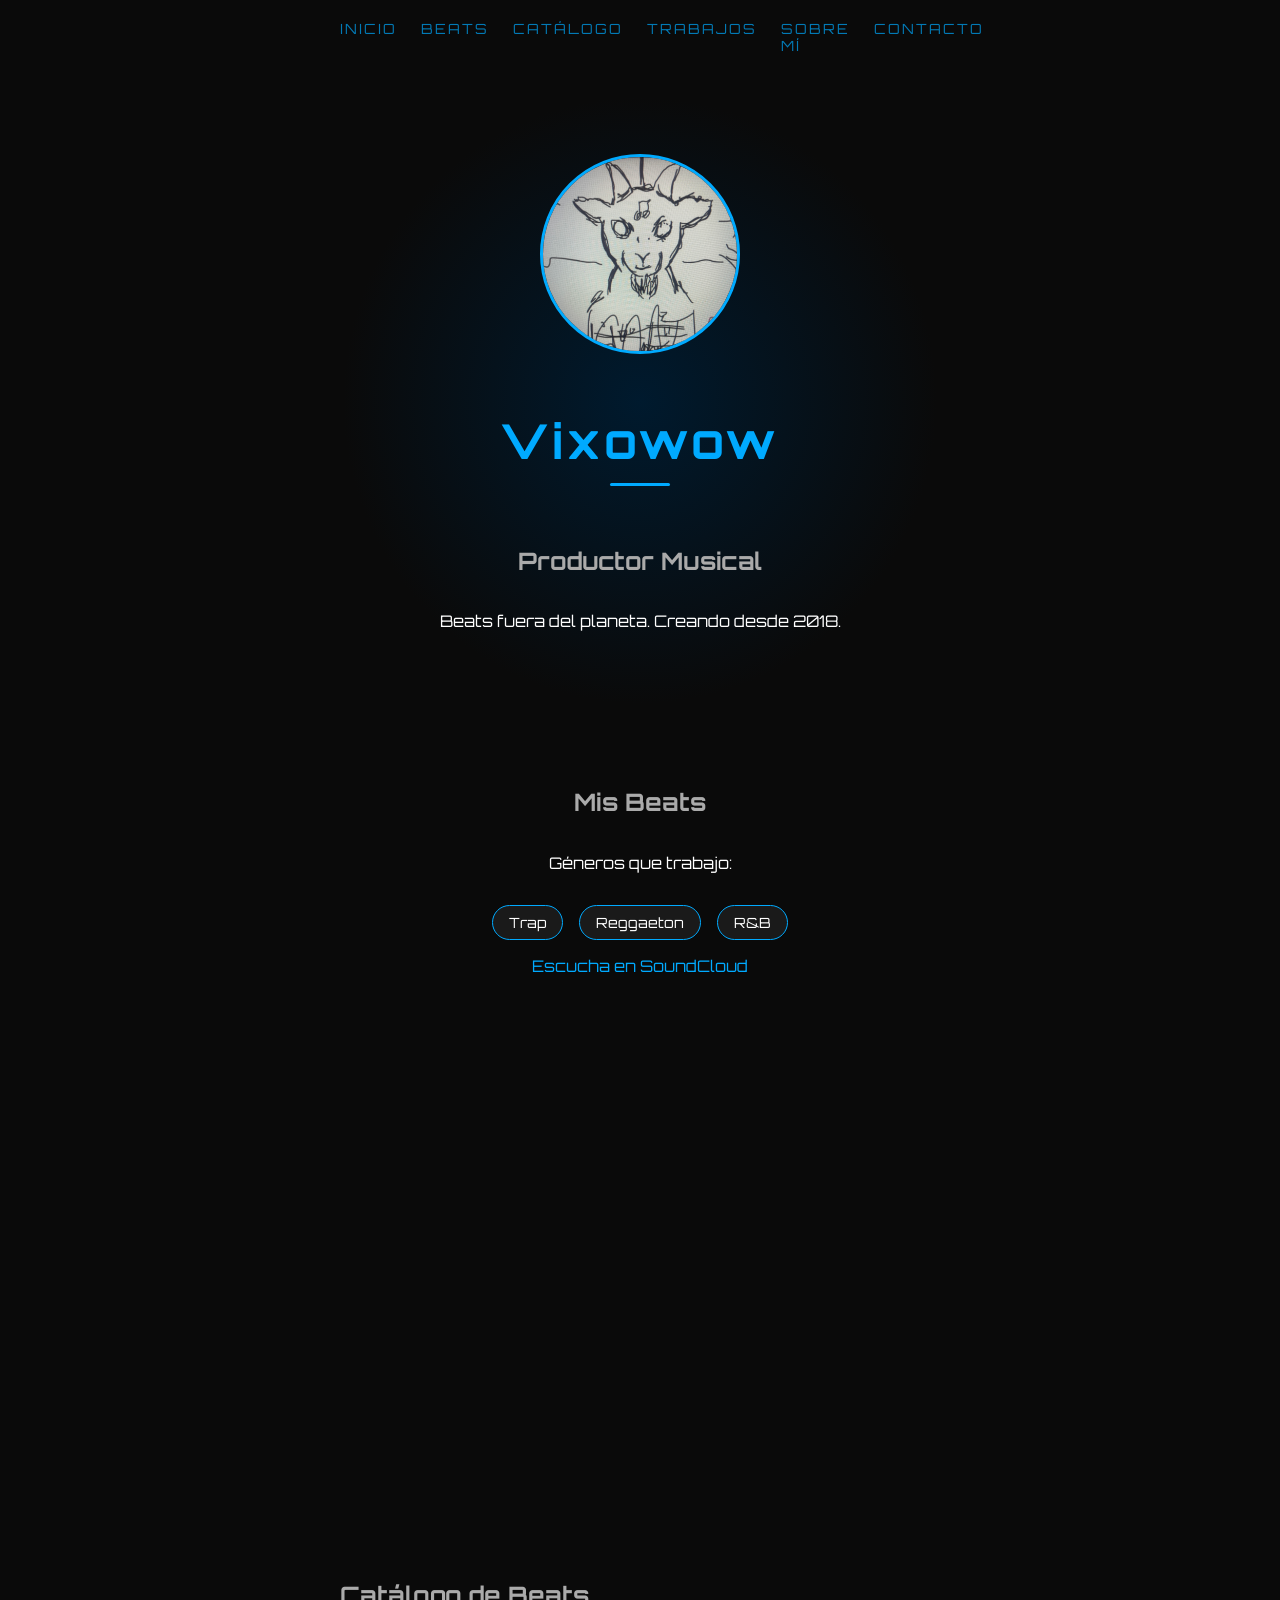
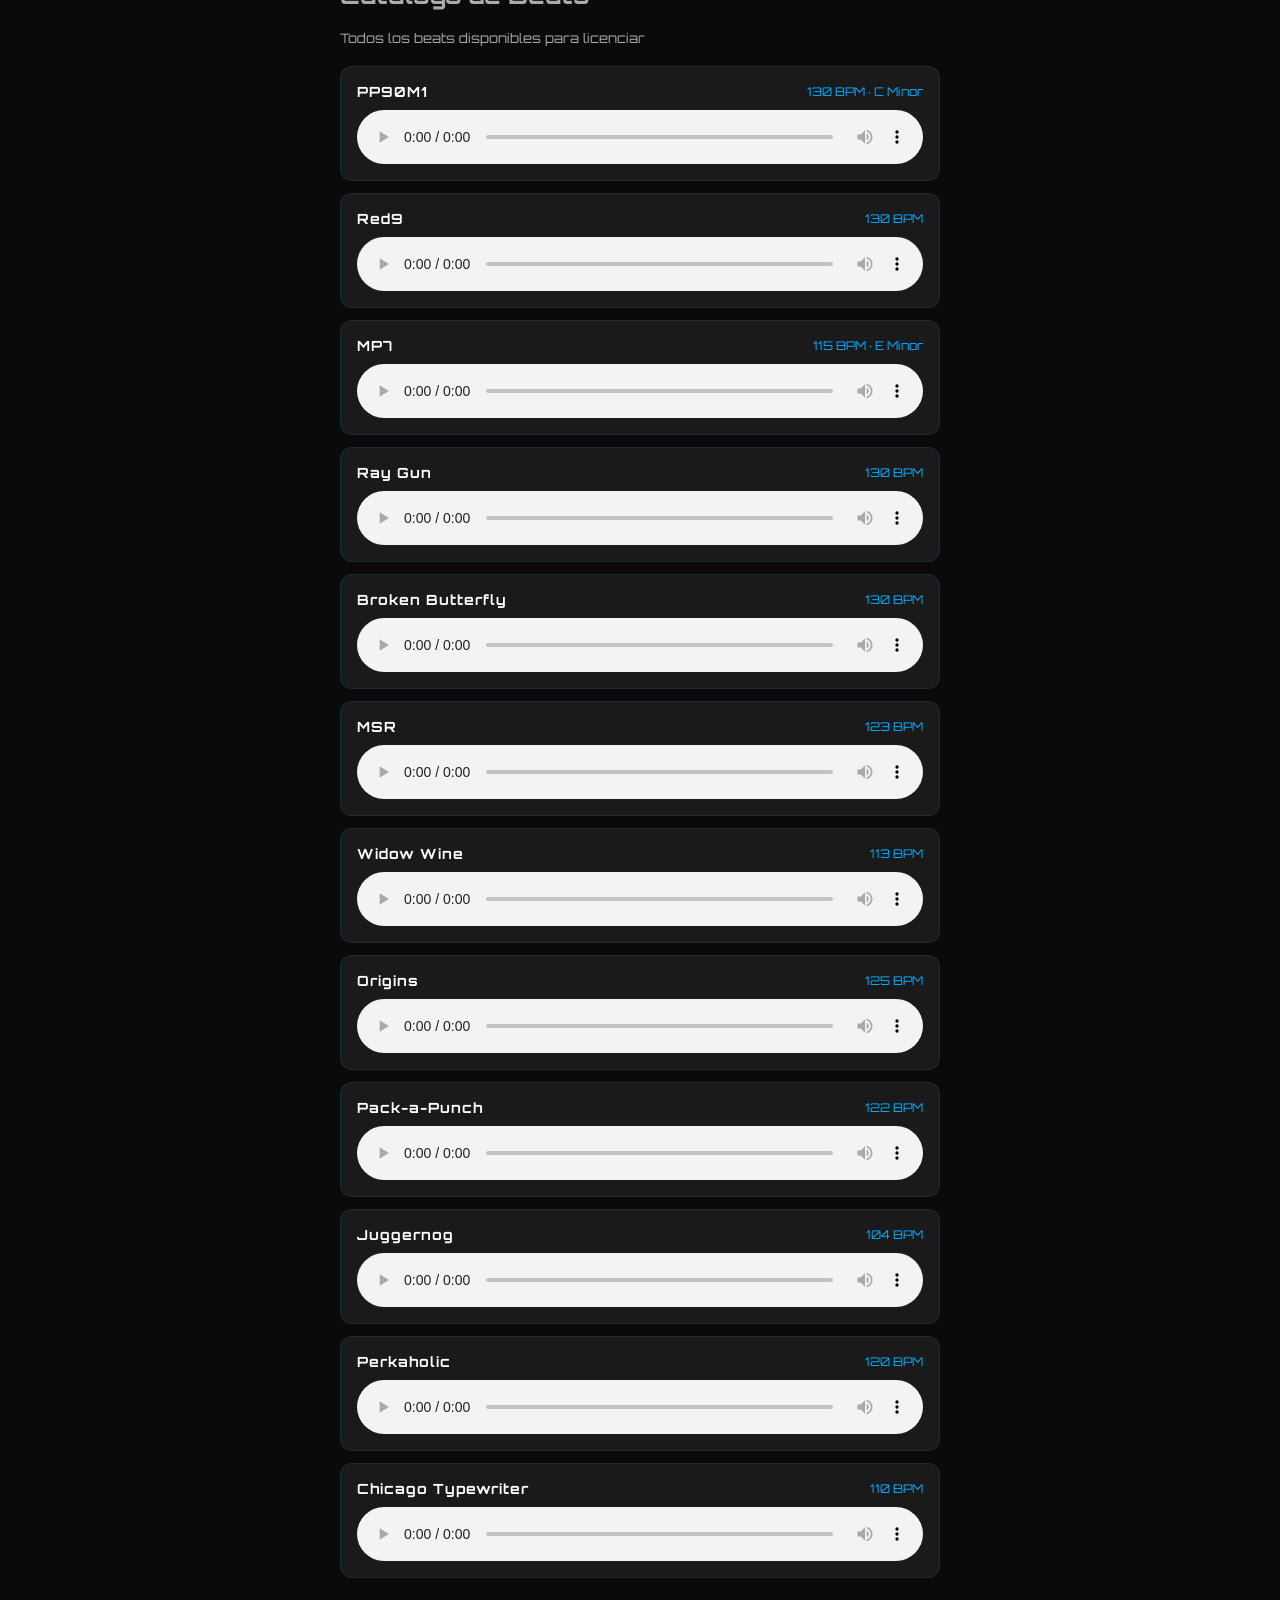
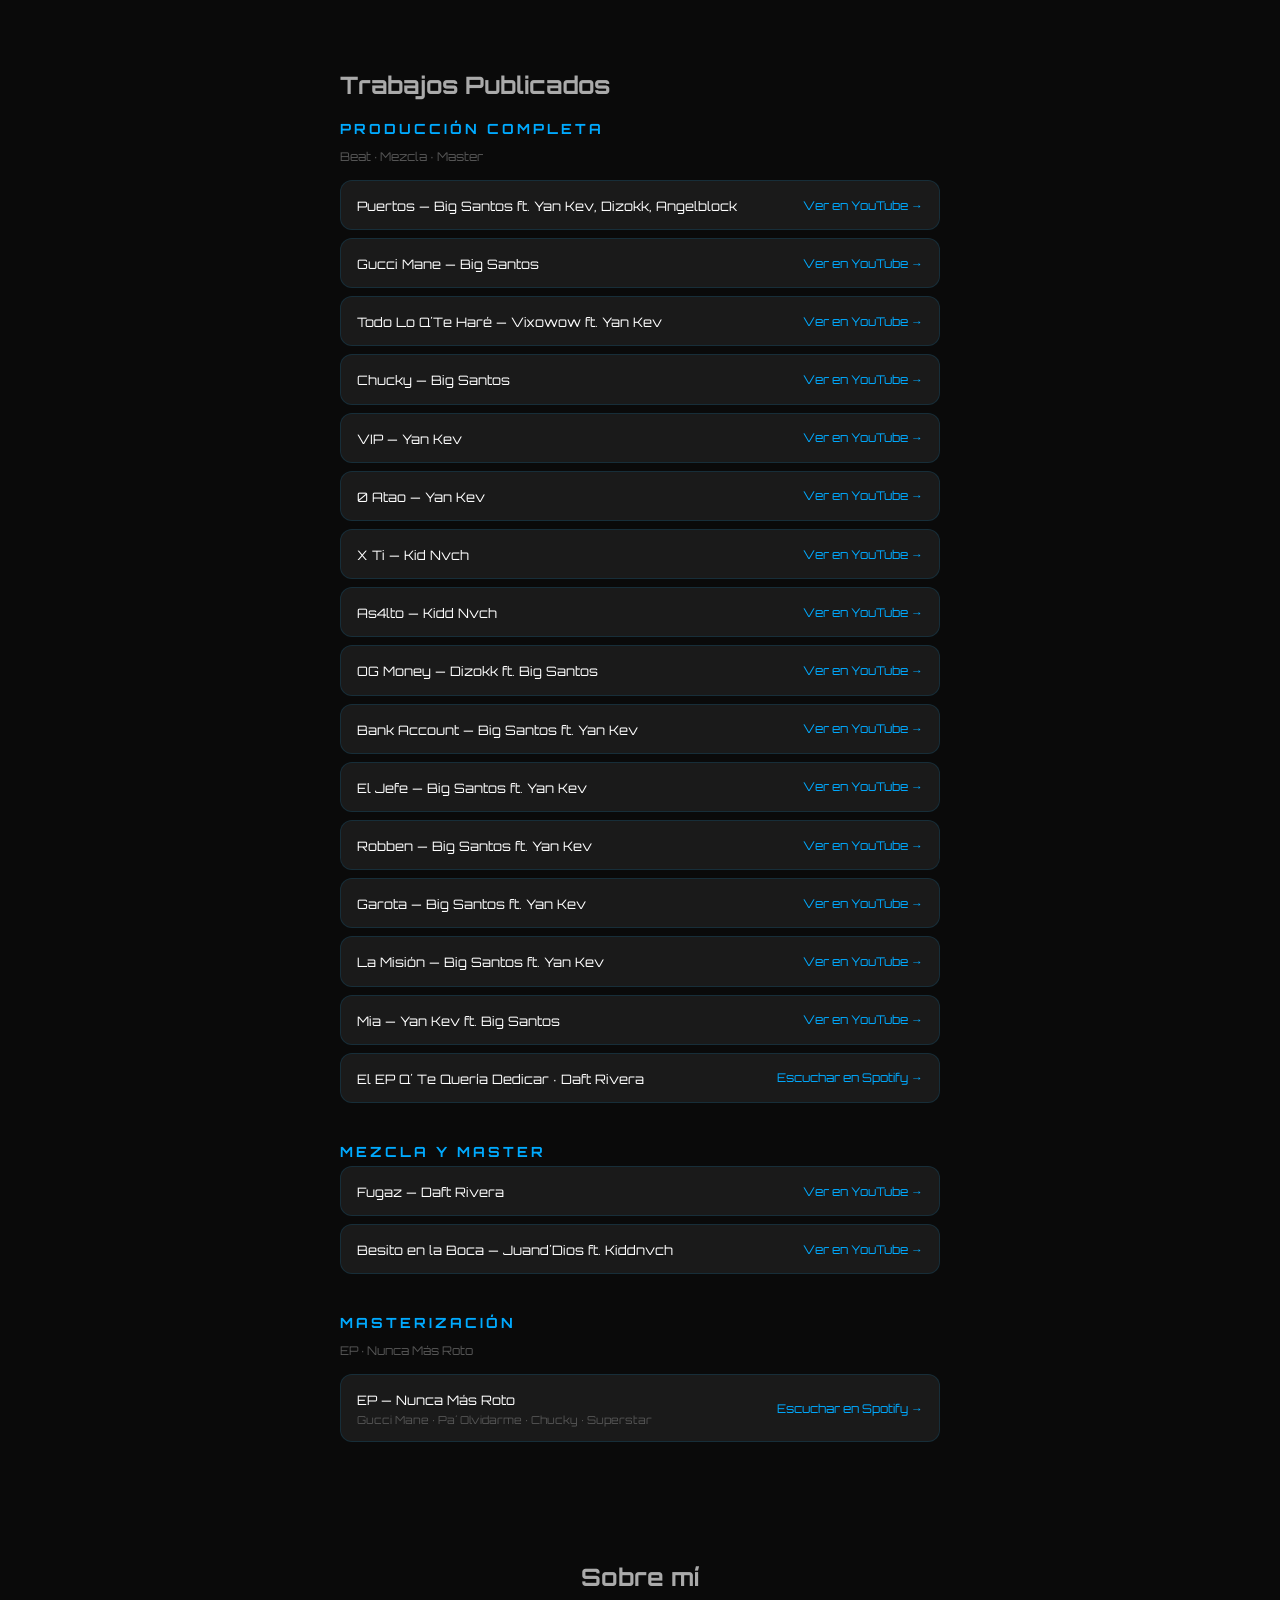
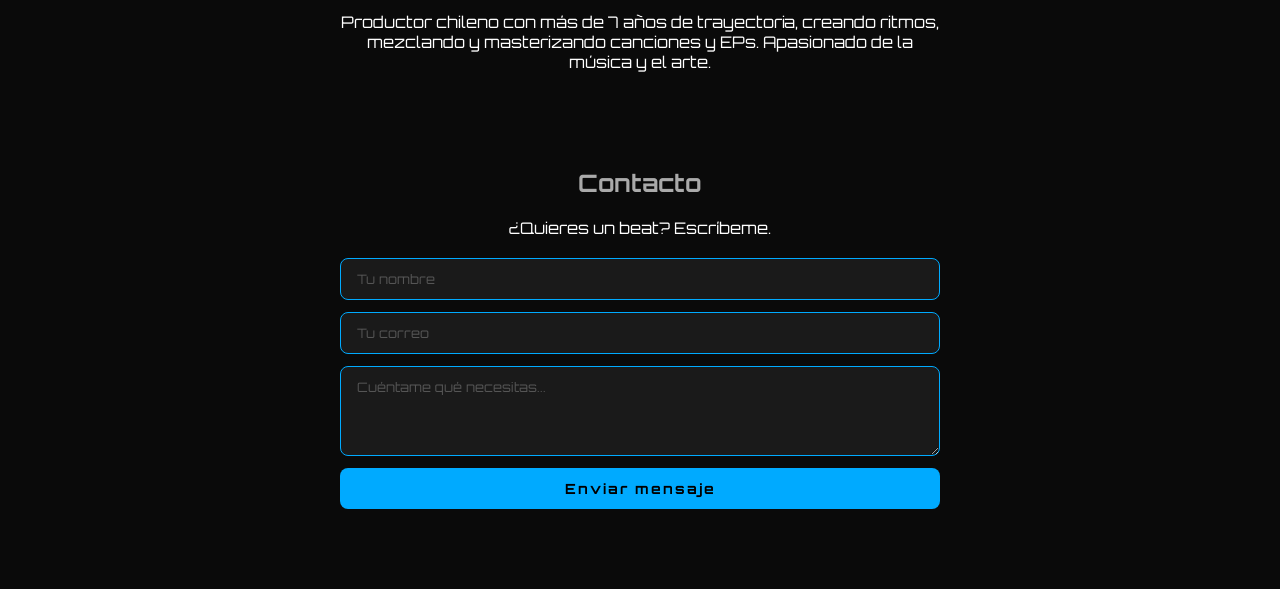
==== index.html @ 836a4531 "portfolio completo final" ====
<!DOCTYPE html>
<html lang="es">
<head>
  <meta charset="UTF-8">
  <title>Vixowow | Productor Musical</title>
  <link rel="stylesheet" href="style.css">
  <link href="https://fonts.googleapis.com/css2?family=Orbitron:wght@400;700&display=swap" rel="stylesheet">
</head>
<body>

  <nav>
  <a href="#inicio">Inicio</a>
  <a href="#beats">Beats</a>
  <a href="#catalogo">Catálogo</a>
  <a href="#trabajos">Trabajos</a>
  <a href="#sobre-mi">Sobre mí</a>
  <a href="#contacto">Contacto</a>
</nav>

  <section id="inicio">
    <img src="moon.jpg" alt="Vixowow" width="200">
    <h1>Vixowow</h1>
    <h2>Productor Musical</h2>
    <p>Beats fuera del planeta. Creando desde 2018.</p>
  </section>

  <section id="beats">
  <h2>Mis Beats</h2>
  <p>Géneros que trabajo:</p>
  <ul>
    <li>Trap</li>
    <li>Reggaeton</li>
    <li>R&B</li>
  </ul>
  <a href="https://soundcloud.com/crzyvam">Escucha en SoundCloud</a>

  <div style="margin-top: 30px; width: 100%;">
    <iframe width="100%" height="300" scrolling="no" frameborder="no" allow="autoplay" src="https://w.soundcloud.com/player/?url=https%3A//api.soundcloud.com/tracks/soundcloud%253Atracks%253A2227533347&color=%2300aaff&auto_play=false&hide_related=false&show_comments=true&show_user=true&show_reposts=false&show_teaser=true&visual=true"></iframe>
  </div>
  <div style="margin-top: 20px; width: 100%;">
  <iframe width="100%" height="166" scrolling="no" frameborder="no" allow="autoplay" src="https://w.soundcloud.com/player/?url=https%3A//api.soundcloud.com/tracks/soundcloud%253Atracks%253A2132132292&color=%2300aaff&auto_play=false&hide_related=false&show_comments=true&show_user=true&show_reposts=false&show_teaser=true"></iframe>
</div>

</section>

<section id="catalogo">
  <h2>Catálogo de Beats</h2>
  <p>Todos los beats disponibles para licenciar</p>

  <div class="beat-card">
    <div class="beat-info">
      <span class="beat-nombre">PP90M1</span>
      <span class="beat-detalle">130 BPM · C Minor</span>
    </div>
    <audio controls>
      <source src="PP90M1_vixowow_130bpm.mp3" type="audio/mpeg">
    </audio>
  </div>

  <div class="beat-card">
    <div class="beat-info">
      <span class="beat-nombre">Red9</span>
      <span class="beat-detalle">130 BPM</span>
    </div>
    <audio controls>
      <source src="Red9_vixowow_130bpm.mp3" type="audio/mpeg">
    </audio>
  </div>

  <div class="beat-card">
    <div class="beat-info">
      <span class="beat-nombre">MP7</span>
      <span class="beat-detalle">115 BPM · E Minor</span>
    </div>
    <audio controls>
      <source src="MP7_vixowow_115bpm.mp3" type="audio/mpeg">
    </audio>
  </div>

  <div class="beat-card">
    <div class="beat-info">
      <span class="beat-nombre">Ray Gun</span>
      <span class="beat-detalle">130 BPM</span>
    </div>
    <audio controls>
      <source src="RayGun_vixowow_130bpm.mp3" type="audio/mpeg">
    </audio>
  </div>

  <div class="beat-card">
    <div class="beat-info">
      <span class="beat-nombre">Broken Butterfly</span>
      <span class="beat-detalle">130 BPM</span>
    </div>
    <audio controls>
      <source src="BrokenButterfly_vixowow_130bpm.mp3" type="audio/mpeg">
    </audio>
  </div>

  <div class="beat-card">
    <div class="beat-info">
      <span class="beat-nombre">MSR</span>
      <span class="beat-detalle">123 BPM</span>
    </div>
    <audio controls>
      <source src="MSR_vixowow_123bpm.mp3" type="audio/mpeg">
    </audio>
  </div>

  <div class="beat-card">
    <div class="beat-info">
      <span class="beat-nombre">Widow Wine</span>
      <span class="beat-detalle">113 BPM</span>
    </div>
    <audio controls>
      <source src="WidowWine_vixowow_113bpm.mp3" type="audio/mpeg">
    </audio>
  </div>

  <div class="beat-card">
    <div class="beat-info">
      <span class="beat-nombre">Origins</span>
      <span class="beat-detalle">125 BPM</span>
    </div>
    <audio controls>
      <source src="Origins_vixowow_125bpm.mp3" type="audio/mpeg">
    </audio>
  </div>

  <div class="beat-card">
    <div class="beat-info">
      <span class="beat-nombre">Pack-a-Punch</span>
      <span class="beat-detalle">122 BPM</span>
    </div>
    <audio controls>
      <source src="PackAPunch_vixowow_122bpm.mp3" type="audio/mpeg">
    </audio>
  </div>

  <div class="beat-card">
    <div class="beat-info">
      <span class="beat-nombre">Juggernog</span>
      <span class="beat-detalle">104 BPM</span>
    </div>
    <audio controls>
      <source src="Juggernog_vixowow_104bpm.mp3" type="audio/mpeg">
    </audio>
  </div>

  <div class="beat-card">
    <div class="beat-info">
      <span class="beat-nombre">Perkaholic</span>
      <span class="beat-detalle">120 BPM</span>
    </div>
    <audio controls>
      <source src="Perkaholic_vixowow_120bpm.mp3" type="audio/mpeg">
    </audio>
  </div>

  <div class="beat-card">
    <div class="beat-info">
      <span class="beat-nombre">Chicago Typewriter</span>
      <span class="beat-detalle">110 BPM</span>
    </div>
    <audio controls>
      <source src="ChicagoTypewriter_vixowow_110bpm.mp3" type="audio/mpeg">
    </audio>
  </div>

</section>
<section id="trabajos">
  <h2>Trabajos Publicados</h2>

  <div class="trabajo-categoria">
    <h3>Producción Completa</h3>
    <p class="categoria-desc">Beat · Mezcla · Master</p>

    <div class="trabajo-card">
      <div class="trabajo-info">
        <span class="trabajo-nombre">Puertos — Big Santos ft. Yan Kev, Dizokk, Angelblock</span>
      </div>
      <a href="https://www.youtube.com/watch?v=TXeytjZHwu4" target="_blank" class="trabajo-link">Ver en YouTube →</a>
    </div>

    <div class="trabajo-card">
      <div class="trabajo-info">
        <span class="trabajo-nombre">Gucci Mane — Big Santos</span>
      </div>
      <a href="https://www.youtube.com/watch?v=vBb8YwTvzlI" target="_blank" class="trabajo-link">Ver en YouTube →</a>
    </div>

    <div class="trabajo-card">
      <div class="trabajo-info">
        <span class="trabajo-nombre">Todo Lo Q´Te Haré — Vixowow ft. Yan Kev</span>
      </div>
      <a href="https://www.youtube.com/watch?v=LrE62qrNADY" target="_blank" class="trabajo-link">Ver en YouTube →</a>
    </div>

    <div class="trabajo-card">
      <div class="trabajo-info">
        <span class="trabajo-nombre">Chucky — Big Santos</span>
      </div>
      <a href="https://www.youtube.com/watch?v=JFMDrcYUGh8" target="_blank" class="trabajo-link">Ver en YouTube →</a>
    </div>

    <div class="trabajo-card">
      <div class="trabajo-info">
        <span class="trabajo-nombre">VIP — Yan Kev</span>
      </div>
      <a href="https://www.youtube.com/watch?v=uoZDLsj64x8" target="_blank" class="trabajo-link">Ver en YouTube →</a>
    </div>

    <div class="trabajo-card">
      <div class="trabajo-info">
        <span class="trabajo-nombre">0 Atao — Yan Kev</span>
      </div>
      <a href="https://www.youtube.com/watch?v=aVH4moEF2is" target="_blank" class="trabajo-link">Ver en YouTube →</a>
    </div>

    <div class="trabajo-card">
      <div class="trabajo-info">
        <span class="trabajo-nombre">X Ti — Kid Nvch</span>
      </div>
      <a href="https://www.youtube.com/watch?v=V_CVGNnWdss" target="_blank" class="trabajo-link">Ver en YouTube →</a>
    </div>

    <div class="trabajo-card">
      <div class="trabajo-info">
        <span class="trabajo-nombre">As4lto — Kidd Nvch</span>
      </div>
      <a href="https://www.youtube.com/watch?v=78AmfL0fuu8" target="_blank" class="trabajo-link">Ver en YouTube →</a>
    </div>

    <div class="trabajo-card">
      <div class="trabajo-info">
        <span class="trabajo-nombre">OG Money — Dizokk ft. Big Santos</span>
      </div>
      <a href="https://www.youtube.com/watch?v=6Qo05LiQ5RM" target="_blank" class="trabajo-link">Ver en YouTube →</a>
    </div>

    <div class="trabajo-card">
      <div class="trabajo-info">
        <span class="trabajo-nombre">Bank Account — Big Santos ft. Yan Kev</span>
      </div>
      <a href="https://www.youtube.com/watch?v=CCmaWZBjkt4" target="_blank" class="trabajo-link">Ver en YouTube →</a>
    </div>

    <div class="trabajo-card">
      <div class="trabajo-info">
        <span class="trabajo-nombre">El Jefe — Big Santos ft. Yan Kev</span>
      </div>
      <a href="https://www.youtube.com/watch?v=yZw3gay0jxM" target="_blank" class="trabajo-link">Ver en YouTube →</a>
    </div>

    <div class="trabajo-card">
      <div class="trabajo-info">
        <span class="trabajo-nombre">Robben — Big Santos ft. Yan Kev</span>
      </div>
      <a href="https://www.youtube.com/watch?v=4ZRP3R-lKB0" target="_blank" class="trabajo-link">Ver en YouTube →</a>
    </div>

    <div class="trabajo-card">
      <div class="trabajo-info">
        <span class="trabajo-nombre">Garota — Big Santos ft. Yan Kev</span>
      </div>
      <a href="https://www.youtube.com/watch?v=wqcPEeqjUHw" target="_blank" class="trabajo-link">Ver en YouTube →</a>
    </div>

    <div class="trabajo-card">
      <div class="trabajo-info">
        <span class="trabajo-nombre">La Misión — Big Santos ft. Yan Kev</span>
      </div>
      <a href="https://www.youtube.com/watch?v=Y_r9Xazzmuo" target="_blank" class="trabajo-link">Ver en YouTube →</a>
    </div>

    <div class="trabajo-card">
      <div class="trabajo-info">
        <span class="trabajo-nombre">Mia — Yan Kev ft. Big Santos</span>
      </div>
      <a href="https://www.youtube.com/watch?v=FQs3bMcsv6g" target="_blank" class="trabajo-link">Ver en YouTube →</a>
    </div>

    <div class="trabajo-card">
      <div class="trabajo-info">
        <span class="trabajo-nombre">El EP Q´ Te Quería Dedicar · Daft Rivera</span>
      </div>
      <a href="https://open.spotify.com/intl-es/album/3BHUlZwcJyAJBHAKkub0fJ" target="_blank" class="trabajo-link">Escuchar en Spotify →</a>
    </div>
  </div>

  <div class="trabajo-categoria">
    <h3>Mezcla y Master</h3>

    <div class="trabajo-card">
      <div class="trabajo-info">
        <span class="trabajo-nombre">Fugaz — Daft Rivera</span>
      </div>
      <a href="https://www.youtube.com/watch?v=tdRoIV_T9AM" target="_blank" class="trabajo-link">Ver en YouTube →</a>
    </div>

    <div class="trabajo-card">
      <div class="trabajo-info">
        <span class="trabajo-nombre">Besito en la Boca — Juand´Dios ft. Kiddnvch</span>
      </div>
      <a href="https://www.youtube.com/watch?v=TmifB0W27A8" target="_blank" class="trabajo-link">Ver en YouTube →</a>
    </div>
  </div>

  <div class="trabajo-categoria">
    <h3>Masterización</h3>
    <p class="categoria-desc">EP · Nunca Más Roto</p>

    <div class="trabajo-card">
      <div class="trabajo-info">
        <span class="trabajo-nombre">EP — Nunca Más Roto</span>
        <span class="trabajo-detalle">Gucci Mane · Pa´ Olvidarme · Chucky · Superstar</span>
      </div>
      <a href="https://open.spotify.com/intl-es/album/6jC2guHOiUhPa6vquePD9w" target="_blank" class="trabajo-link">Escuchar en Spotify →</a>
    </div>
  </div>

</section>

  <section id="sobre-mi">
    <h2>Sobre mí</h2>
    <p>Productor chileno con más de 7 años de trayectoria, creando ritmos, mezclando y masterizando canciones y EPs. Apasionado de la música y el arte.</p>
  </section>

  <section id="contacto">
  <h2>Contacto</h2>
  <p>¿Quieres un beat? Escríbeme.</p>
  <form action="https://formspree.io/f/mjgaedyl" method="POST">
    <input type="text" name="nombre" placeholder="Tu nombre" required>
    <input type="email" name="email" placeholder="Tu correo" required>
    <textarea name="mensaje" placeholder="Cuéntame qué necesitas..." rows="4" required></textarea>
    <button type="submit">Enviar mensaje</button>
  </form>
</section>

</body>
</html>
---- style.css ----
* {
  box-sizing: border-box;
}

body {
  background-color: #0a0a0a;
  color: #ffffff;
  font-family: 'Orbitron', sans-serif;
  margin: 0;
  padding: 20px;
  display: flex;
  flex-direction: column;
  align-items: center;
}

nav {
  width: 100%;
  max-width: 600px;
  display: flex;
  gap: 24px;
  margin-bottom: 40px;
}

nav a {
  font-size: 14px;
  letter-spacing: 2px;
  text-transform: uppercase;
  opacity: 0.7;
}

nav a:hover {
  opacity: 1;
  color: #00aaff;
}

section {
  width: 100%;
  max-width: 600px;
  margin-bottom: 60px;
}

#inicio {
  display: flex;
  flex-direction: column;
  align-items: center;
  text-align: center;
  padding: 60px 20px;
  background: radial-gradient(ellipse at center, #001a2e 0%, #0a0a0a 70%);
  border-radius: 16px;
  margin-bottom: 60px;
}

#beats {
  display: flex;
  flex-direction: column;
  align-items: center;
  text-align: center;
}

#sobre-mi {
  text-align: center;
}

#contacto {
  text-align: center;
}

h1 {
  font-size: 48px;
  letter-spacing: 4px;
  color: #00aaff;
}

h2 {
  color: #aaaaaa;
}

a {
  color: #00aaff;
  text-decoration: none;
}

a:hover {
  color: #ffffff;
}

img {
  border-radius: 50%;
  border: 3px solid #00aaff;
  margin-bottom: 16px;
}

ul {
  list-style: none;
  padding: 0;
  display: flex;
  gap: 16px;
}

li {
  background-color: #1a1a1a;
  padding: 8px 16px;
  border-radius: 20px;
  font-size: 14px;
  border: 1px solid #00aaff;
}

form {
  display: flex;
  flex-direction: column;
  gap: 12px;
  width: 100%;
  margin-top: 20px;
}

input, textarea {
  background-color: #1a1a1a;
  border: 1px solid #00aaff;
  color: #ffffff;
  padding: 12px 16px;
  border-radius: 8px;
  font-family: 'Orbitron', sans-serif;
  font-size: 13px;
  outline: none;
}

input::placeholder, textarea::placeholder {
  color: #555555;
}

button {
  background-color: #00aaff;
  color: #000000;
  border: none;
  padding: 12px;
  border-radius: 8px;
  font-family: 'Orbitron', sans-serif;
  font-size: 14px;
  font-weight: 700;
  cursor: pointer;
  letter-spacing: 2px;
}

button:hover {
  background-color: #ffffff;
}

h1::after {
  content: '';
  display: block;
  width: 60px;
  height: 3px;
  background-color: #00aaff;
  margin: 12px auto 0;
  border-radius: 2px;
}
#catalogo {
  width: 100%;
  max-width: 600px;
  margin-bottom: 60px;
}

#catalogo p {
  color: #aaaaaa;
  margin-bottom: 20px;
  font-size: 13px;
}

.beat-card {
  background-color: #1a1a1a;
  border: 1px solid #00aaff22;
  border-radius: 12px;
  padding: 16px;
  margin-bottom: 12px;
  display: flex;
  flex-direction: column;
  gap: 10px;
}

.beat-card:hover {
  border-color: #00aaff;
}

.beat-info {
  display: flex;
  justify-content: space-between;
  align-items: center;
}

.beat-nombre {
  font-size: 14px;
  font-weight: 700;
  color: #ffffff;
  letter-spacing: 1px;
}

.beat-detalle {
  font-size: 12px;
  color: #00aaff;
}

audio {
  width: 100%;
  accent-color: #00aaff;
}
#trabajos {
  width: 100%;
  max-width: 600px;
  margin-bottom: 60px;
}

.trabajo-categoria {
  margin-bottom: 40px;
}

.trabajo-categoria h3 {
  font-size: 14px;
  letter-spacing: 3px;
  text-transform: uppercase;
  color: #00aaff;
  margin-bottom: 6px;
}

.categoria-desc {
  font-size: 12px;
  color: #555555;
  margin-bottom: 16px;
}

.trabajo-card {
  background-color: #1a1a1a;
  border: 1px solid #00aaff22;
  border-radius: 12px;
  padding: 14px 16px;
  margin-bottom: 8px;
  display: flex;
  justify-content: space-between;
  align-items: center;
  gap: 12px;
}

.trabajo-card:hover {
  border-color: #00aaff;
}

.trabajo-nombre {
  font-size: 13px;
  color: #ffffff;
  line-height: 1.4;
}

.trabajo-detalle {
  display: block;
  font-size: 11px;
  color: #555555;
  margin-top: 4px;
}

.trabajo-link {
  font-size: 12px;
  color: #00aaff;
  text-decoration: none;
  white-space: nowrap;
  flex-shrink: 0;
}

.trabajo-link:hover {
  color: #ffffff;
}
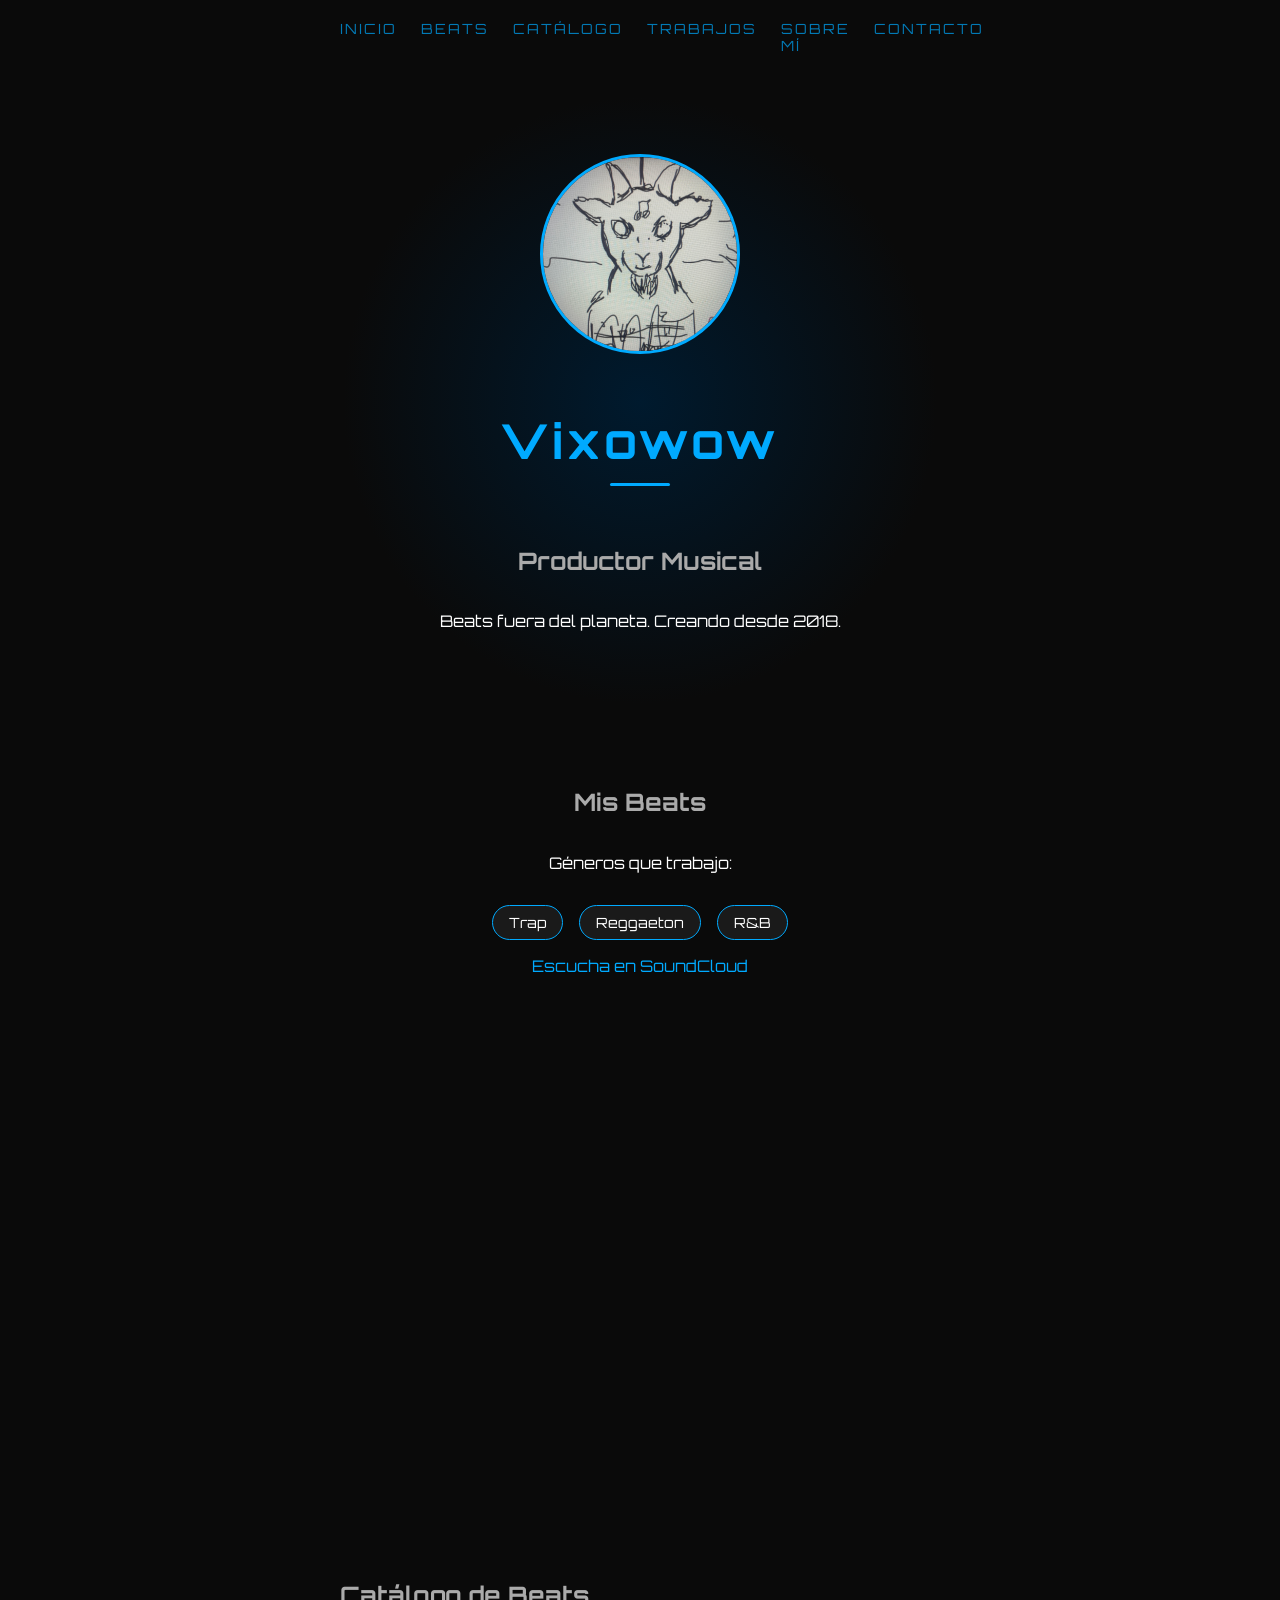
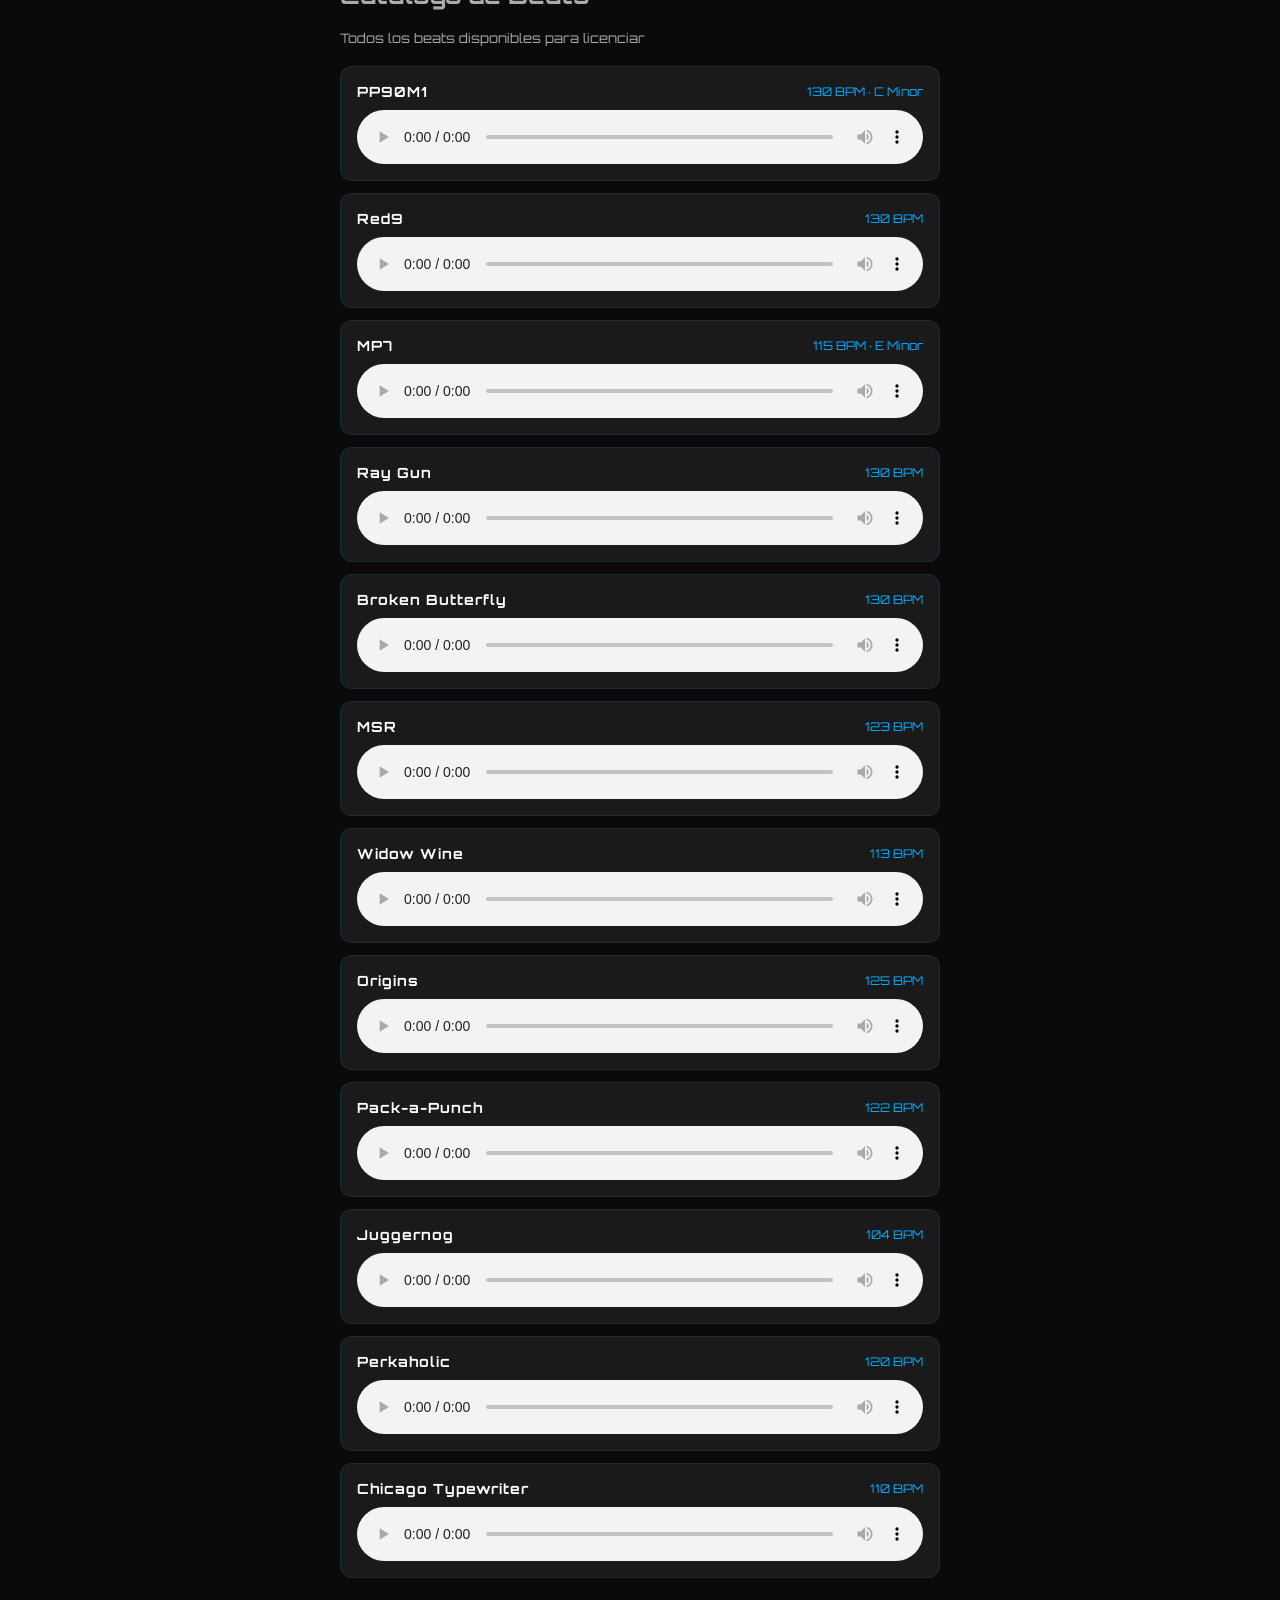
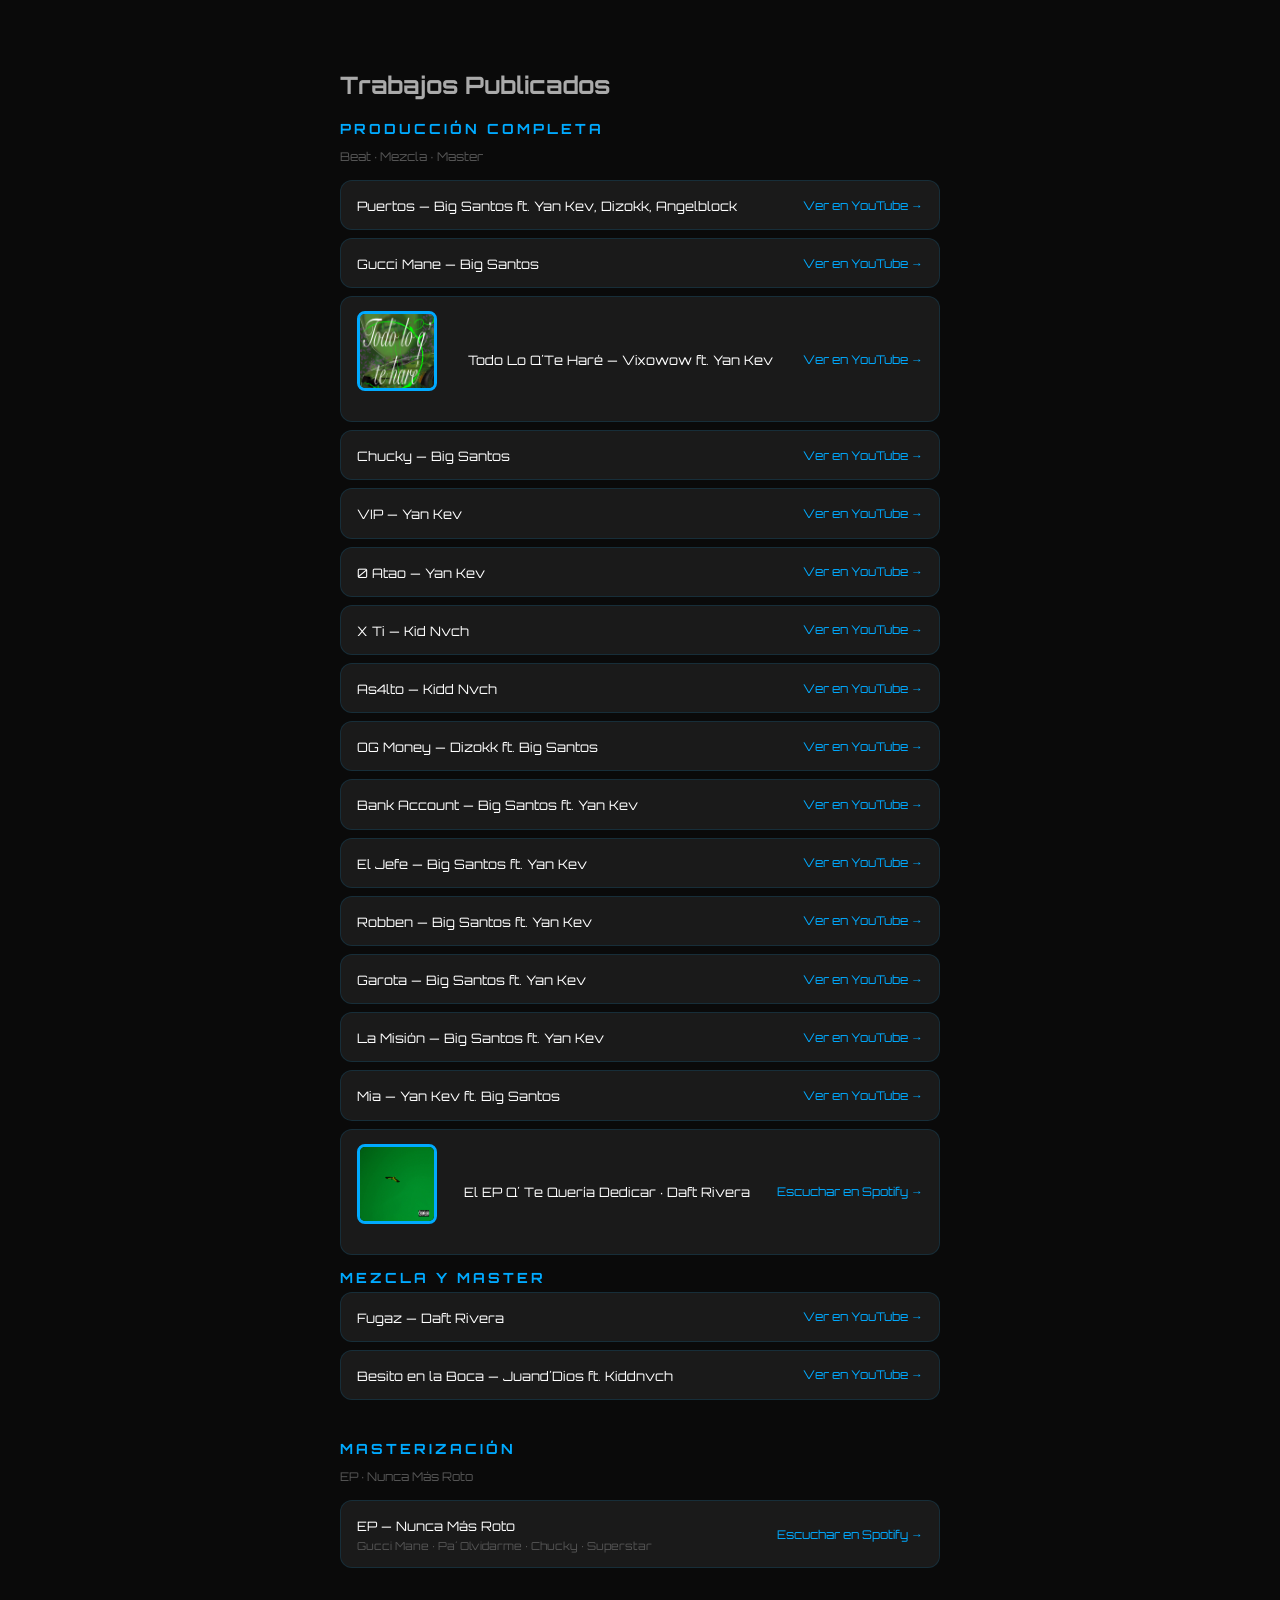
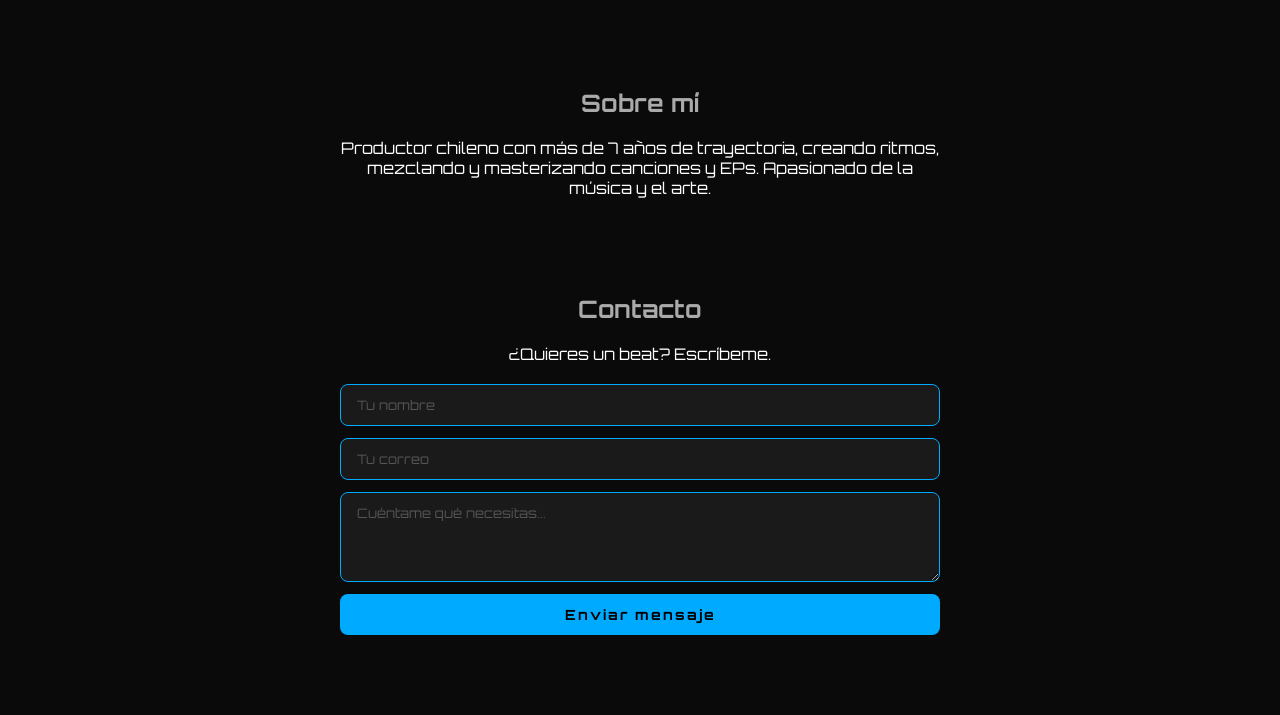
==== commit 553b7b57: "cover arts trabajos" ====
--- a/index.html
+++ b/index.html
@@ -190,11 +190,12 @@
     </div>
 
     <div class="trabajo-card">
-      <div class="trabajo-info">
-        <span class="trabajo-nombre">Todo Lo Q´Te Haré — Vixowow ft. Yan Kev</span>
-      </div>
-      <a href="https://www.youtube.com/watch?v=LrE62qrNADY" target="_blank" class="trabajo-link">Ver en YouTube →</a>
-    </div>
+  <img src="TODO_LO_Q_TE_HARE_VIXOWOW_X_YAN_KEV_COVER.jpg" alt="Todo Lo Q´Te Haré" class="trabajo-cover">
+  <div class="trabajo-info">
+    <span class="trabajo-nombre">Todo Lo Q´Te Haré — Vixowow ft. Yan Kev</span>
+  </div>
+  <a href="https://www.youtube.com/watch?v=LrE62qrNADY" target="_blank" class="trabajo-link">Ver en YouTube →</a>
+</div>
 
     <div class="trabajo-card">
       <div class="trabajo-info">
@@ -281,12 +282,12 @@
     </div>
 
     <div class="trabajo-card">
-      <div class="trabajo-info">
-        <span class="trabajo-nombre">El EP Q´ Te Quería Dedicar · Daft Rivera</span>
-      </div>
-      <a href="https://open.spotify.com/intl-es/album/3BHUlZwcJyAJBHAKkub0fJ" target="_blank" class="trabajo-link">Escuchar en Spotify →</a>
-    </div>
-  </div>
+  <img src="COVER_EP_DAFT_X_VIXOWOW.jpg" alt="El EP Q´ Te Quería Dedicar" class="trabajo-cover">
+  <div class="trabajo-info">
+    <span class="trabajo-nombre">El EP Q´ Te Quería Dedicar · Daft Rivera</span>
+  </div>
+  <a href="https://open.spotify.com/intl-es/album/3BHUlZwcJyAJBHAKkub0fJ" target="_blank" class="trabajo-link">Escuchar en Spotify →</a>
+</div>
 
   <div class="trabajo-categoria">
     <h3>Mezcla y Master</h3>
--- a/style.css
+++ b/style.css
@@ -266,4 +266,11 @@
 
 .trabajo-link:hover {
   color: #ffffff;
+}
+.trabajo-cover {
+  width: 80px;
+  height: 80px;
+  border-radius: 8px;
+  object-fit: cover;
+  flex-shrink: 0;
 }
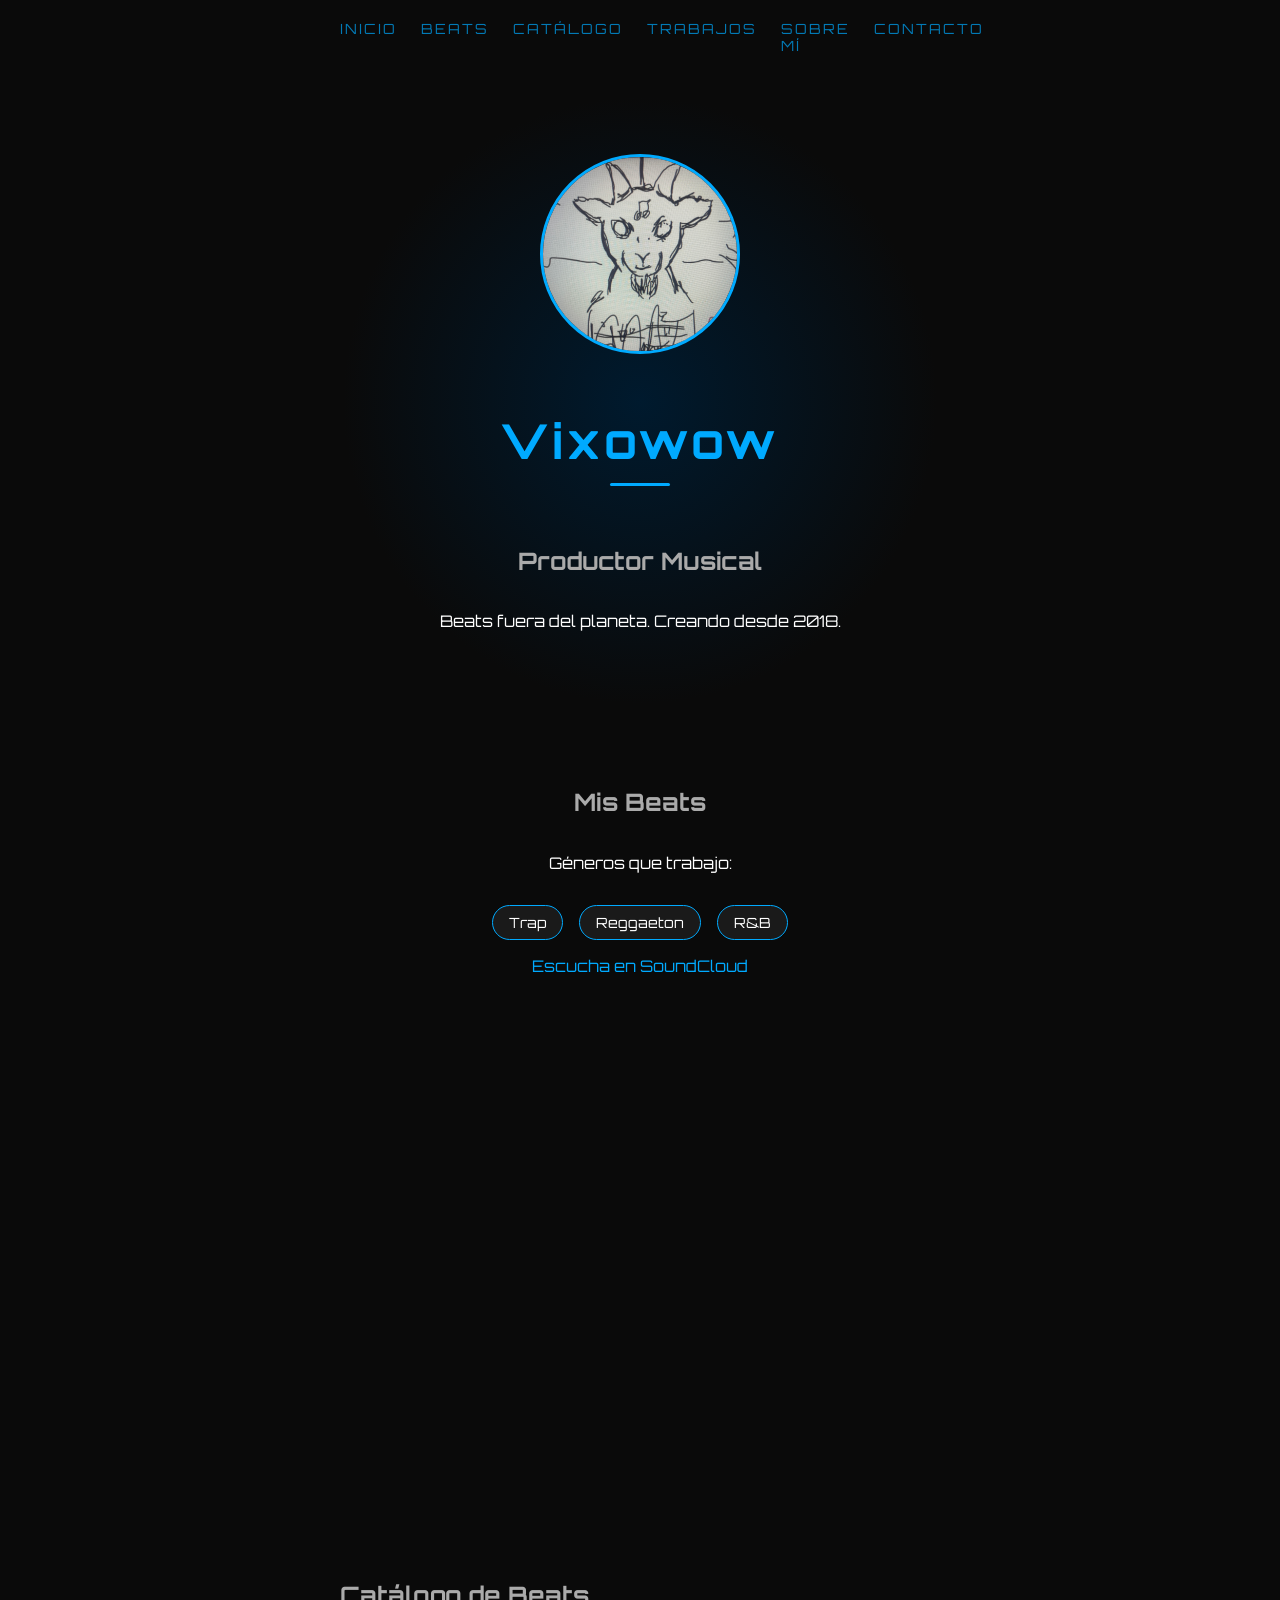
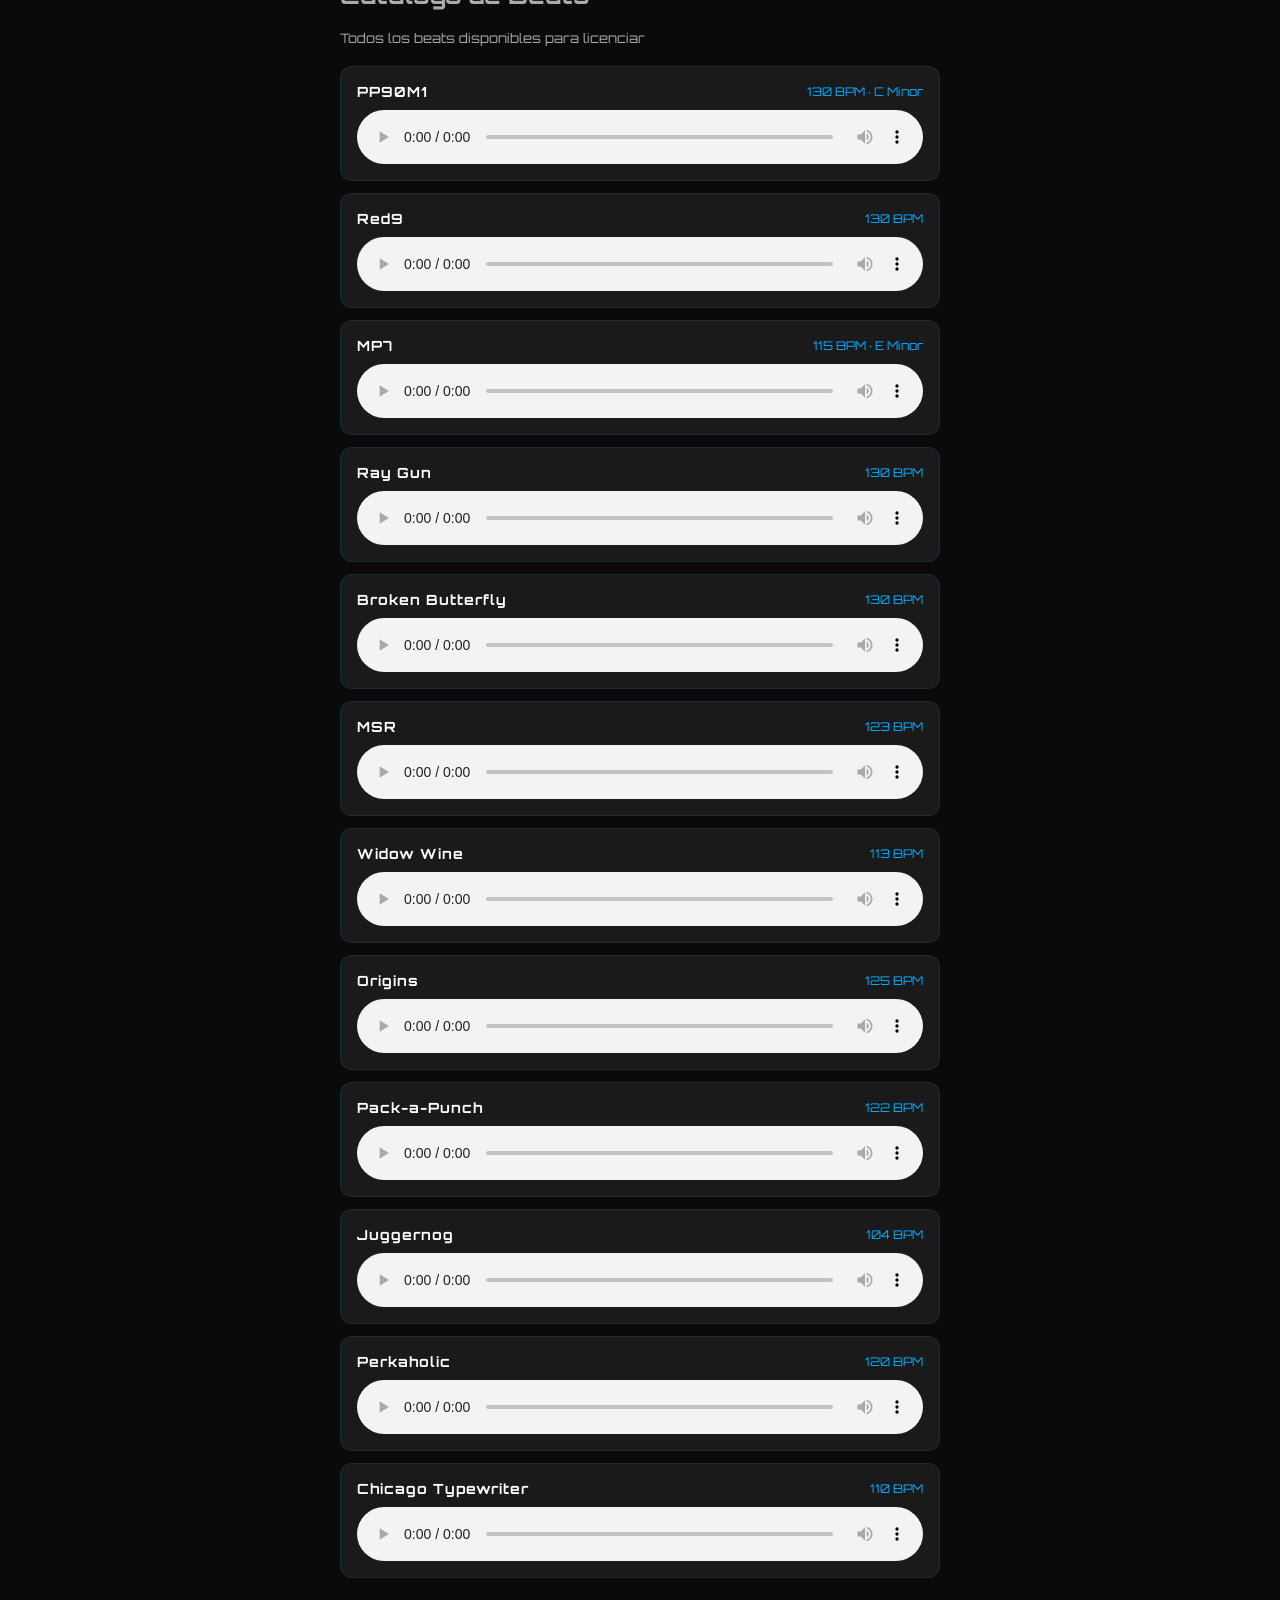
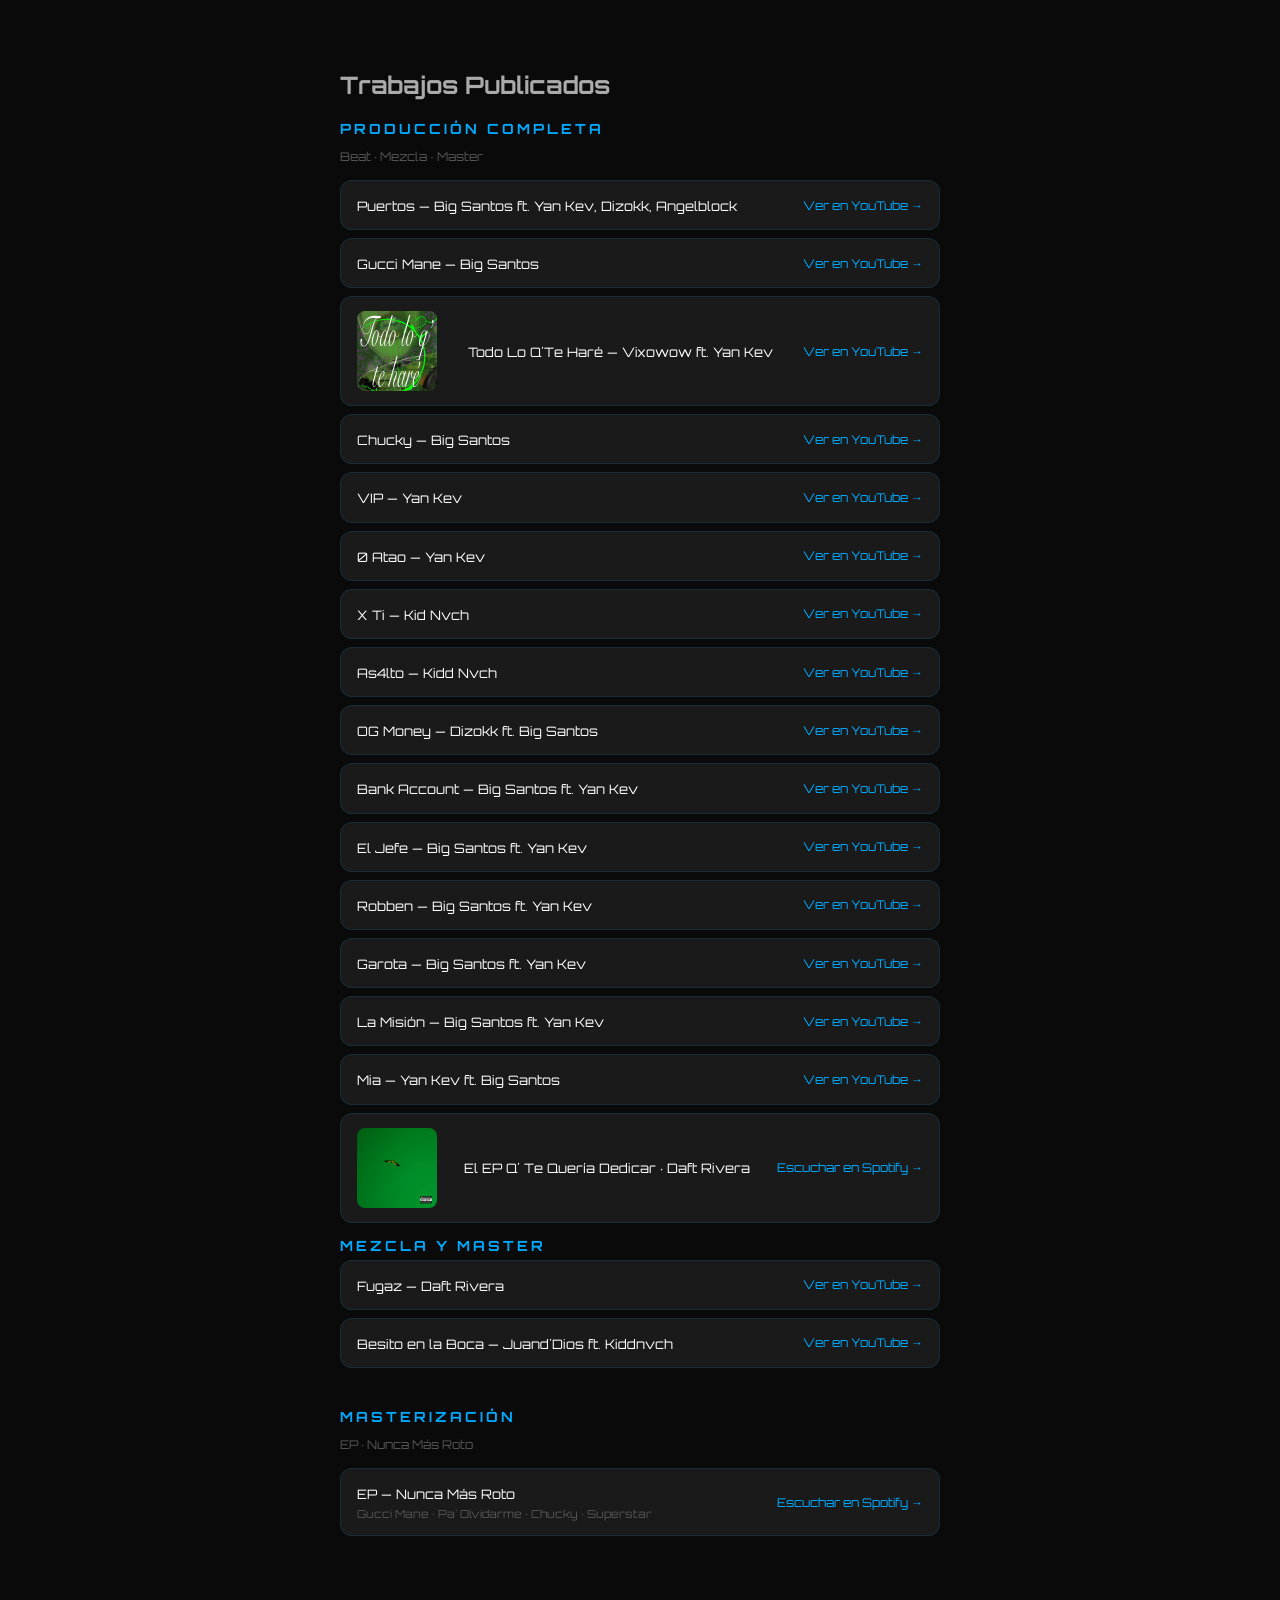
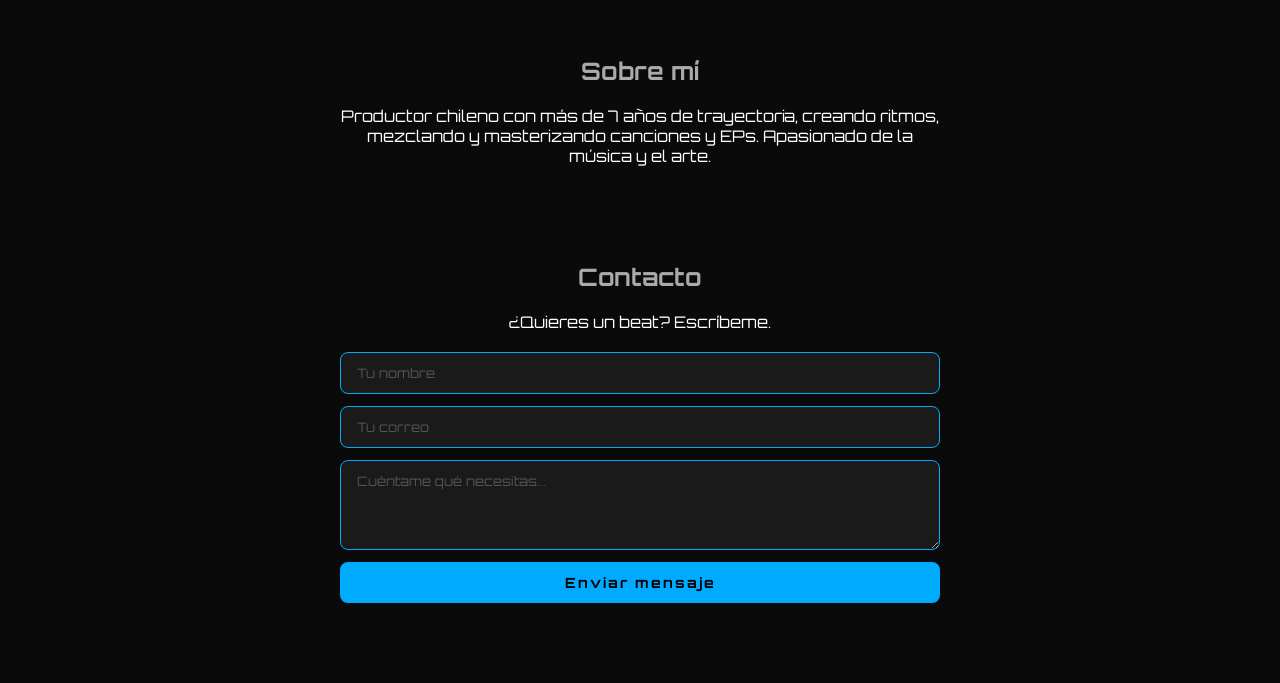
==== commit 88e08d07: "compatibilidad con el movil" ====
--- a/index.html
+++ b/index.html
@@ -5,6 +5,7 @@
   <title>Vixowow | Productor Musical</title>
   <link rel="stylesheet" href="style.css">
   <link href="https://fonts.googleapis.com/css2?family=Orbitron:wght@400;700&display=swap" rel="stylesheet">
+  <meta name="viewport" content="width=device-width, initial-scale=1.0">
 </head>
 <body>
 
--- a/style.css
+++ b/style.css
@@ -84,10 +84,22 @@
   color: #ffffff;
 }
 
-img {
+#inicio img {
   border-radius: 50%;
   border: 3px solid #00aaff;
   margin-bottom: 16px;
+  width: 200px;
+  height: 200px;
+  object-fit: cover;
+}
+
+.trabajo-cover {
+  width: 80px;
+  height: 80px;
+  max-width: 80px;
+  border-radius: 8px;
+  object-fit: cover;
+  flex-shrink: 0;
 }
 
 ul {
@@ -270,7 +282,36 @@
 .trabajo-cover {
   width: 80px;
   height: 80px;
+  max-width: 80px;
   border-radius: 8px;
   object-fit: cover;
   flex-shrink: 0;
+}
+@media (max-width: 600px) {
+  body {
+    padding: 16px;
+  }
+
+  h1 {
+    font-size: 32px;
+  }
+
+  nav {
+    flex-wrap: wrap;
+    gap: 12px;
+    justify-content: center;
+  }
+
+  .trabajo-card {
+    flex-direction: column;
+    align-items: flex-start;
+  }
+
+  .beat-card {
+    flex-direction: column;
+  }
+
+  ul {
+    flex-wrap: wrap;
+  }
 }
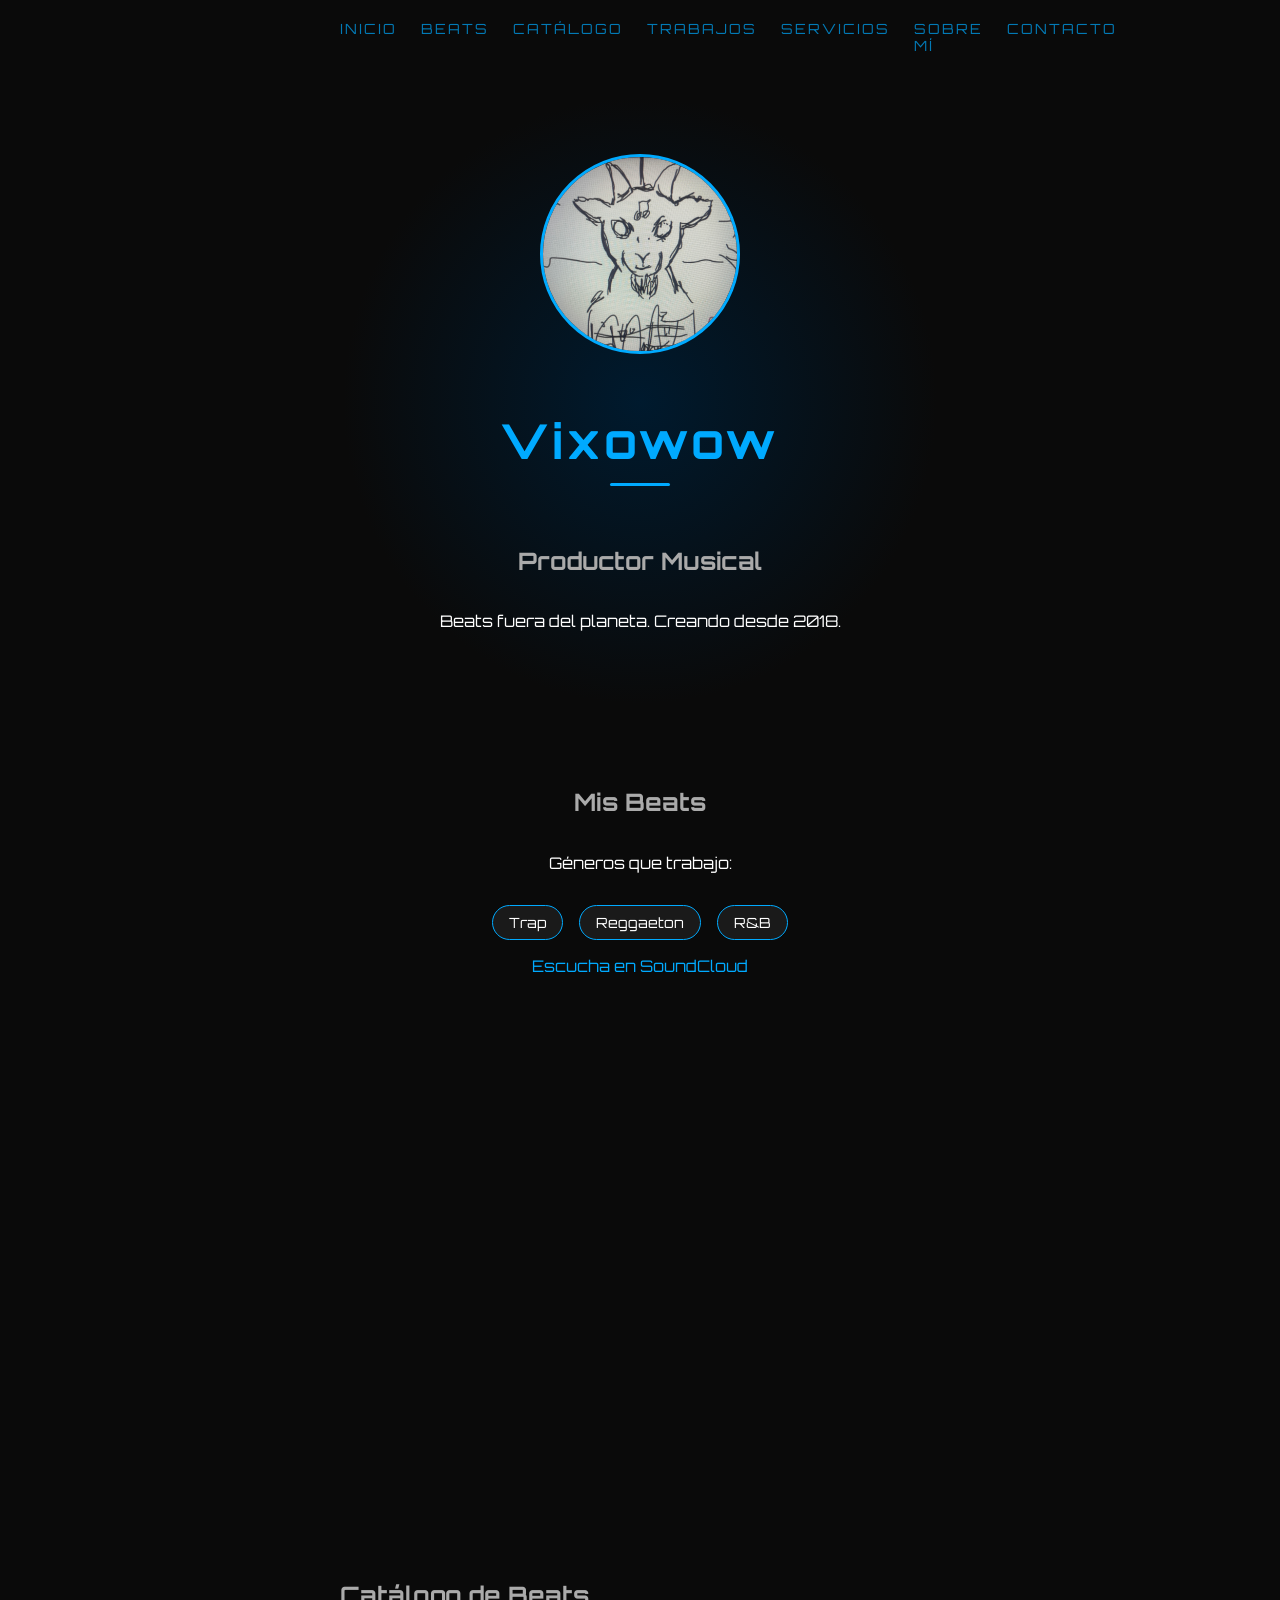
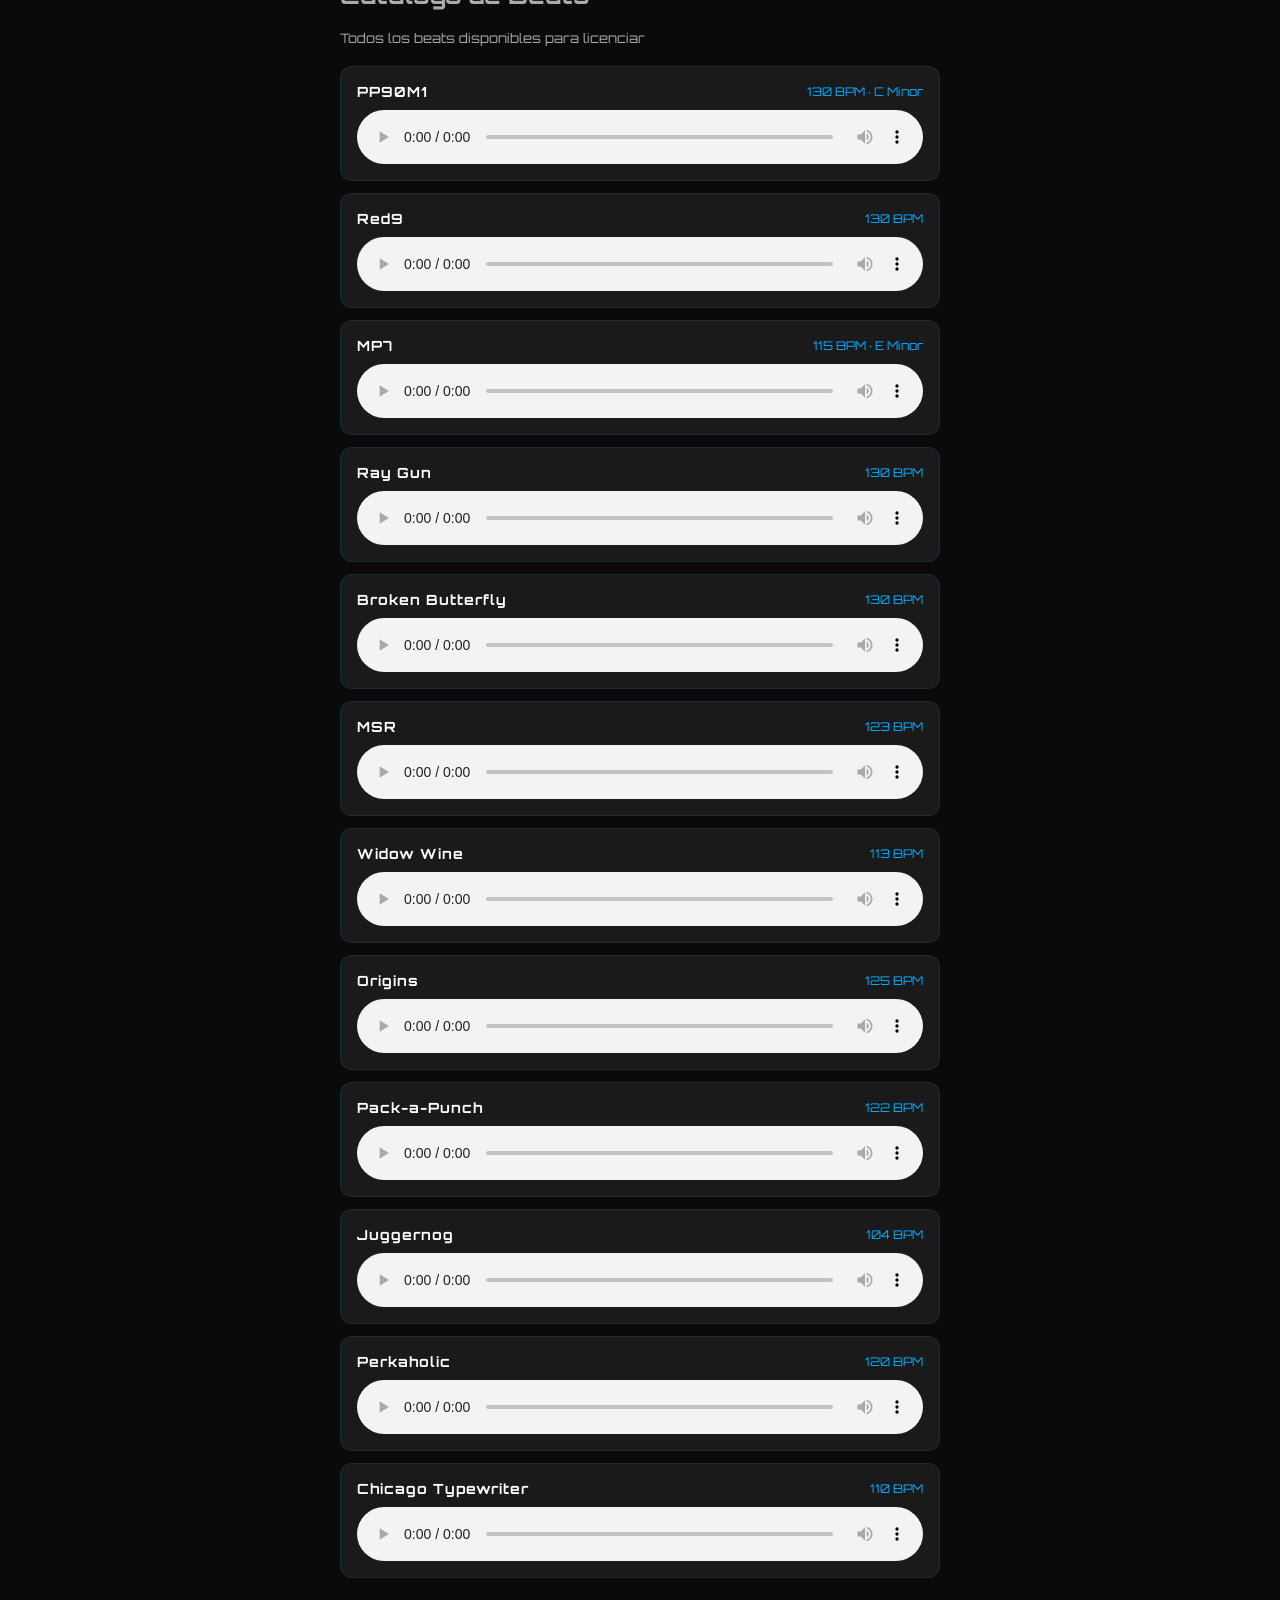
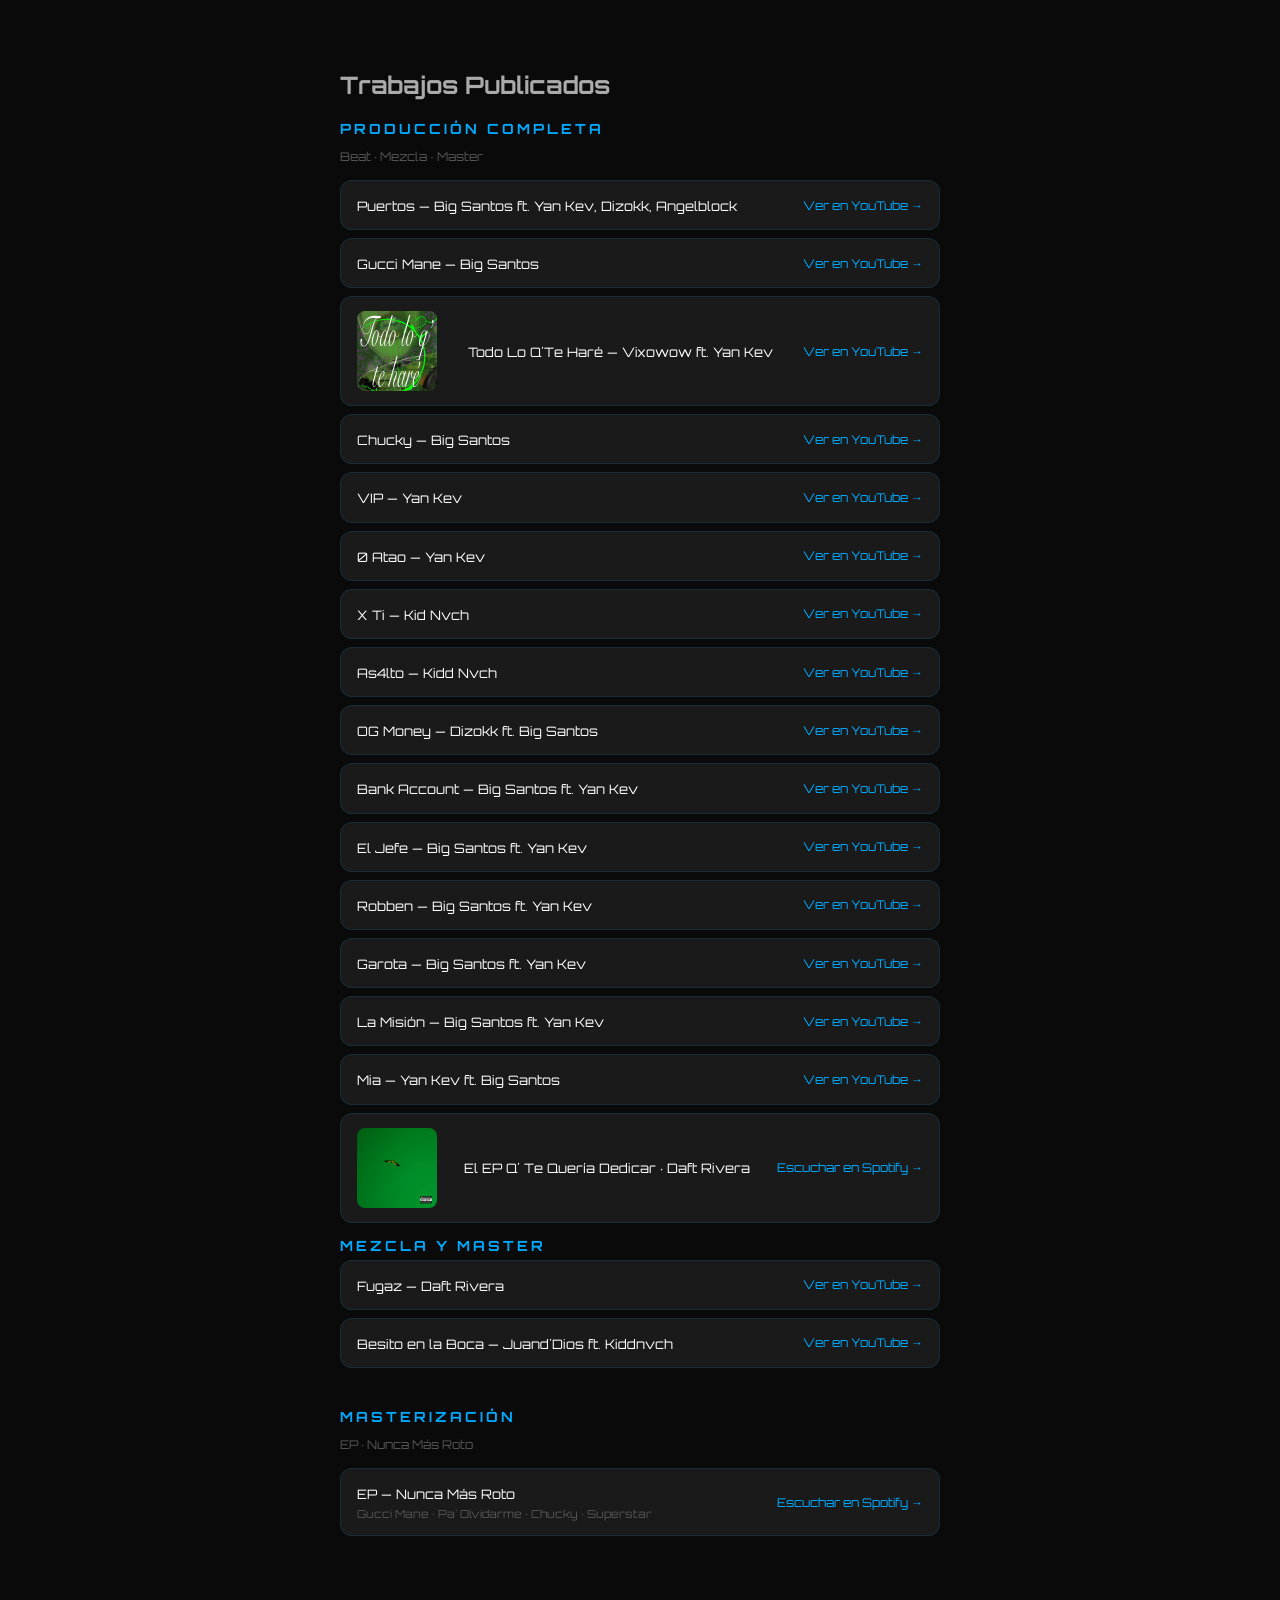
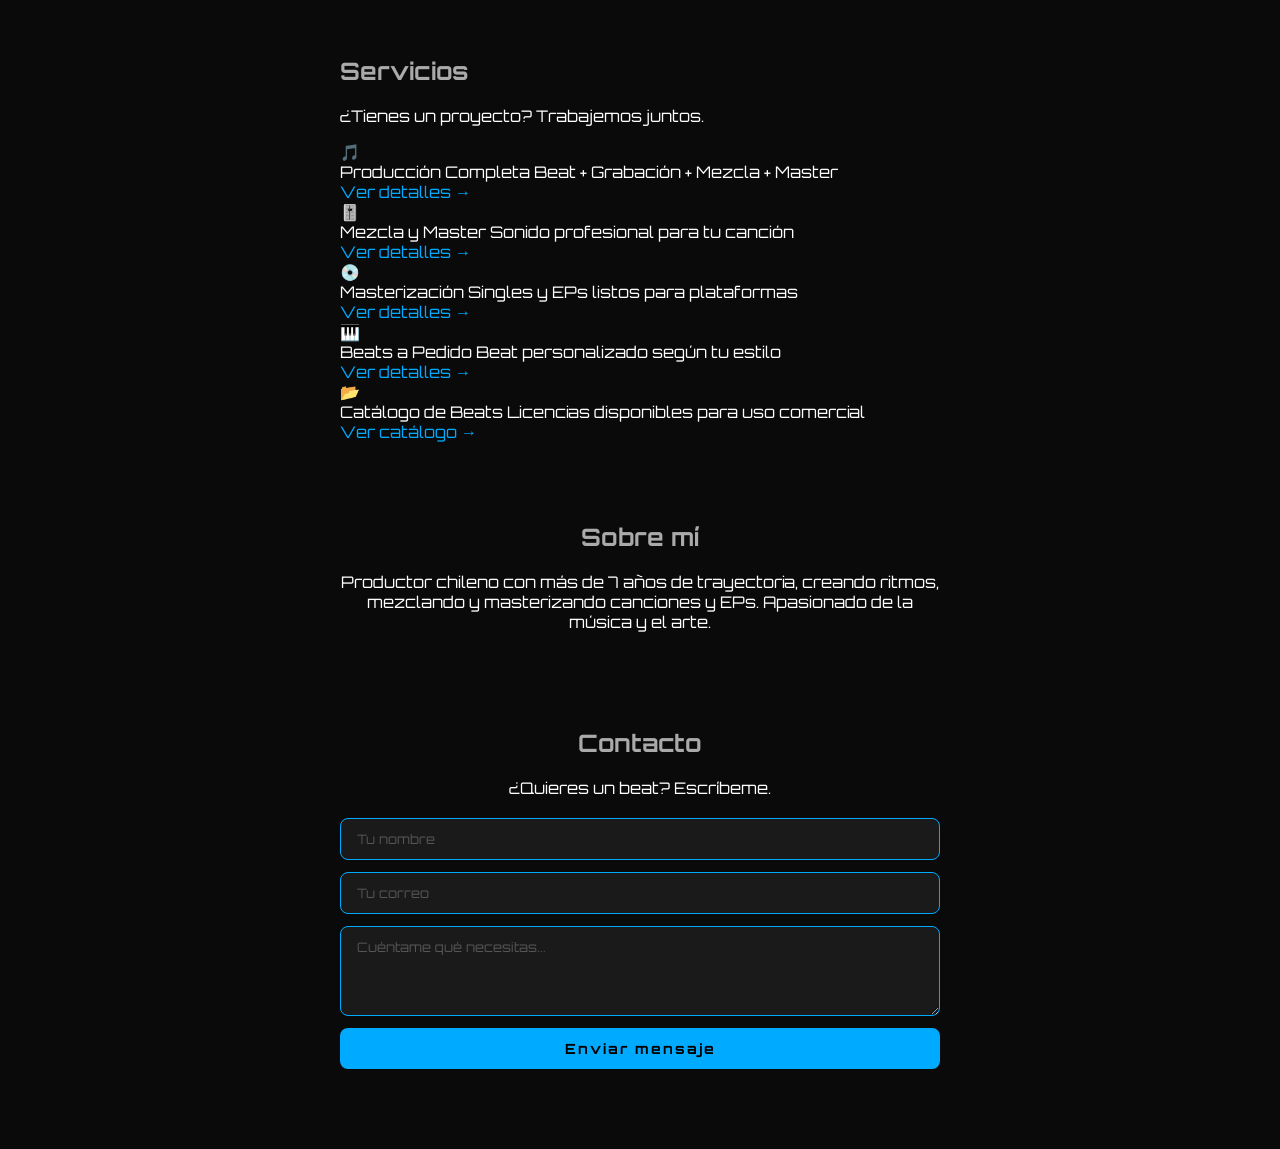
==== commit df70691e: "pagina de servicios" ====
--- a/index.html
+++ b/index.html
@@ -9,11 +9,12 @@
 </head>
 <body>
 
-  <nav>
+<nav>
   <a href="#inicio">Inicio</a>
   <a href="#beats">Beats</a>
   <a href="#catalogo">Catálogo</a>
   <a href="#trabajos">Trabajos</a>
+  <a href="#servicios">Servicios</a>
   <a href="#sobre-mi">Sobre mí</a>
   <a href="#contacto">Contacto</a>
 </nav>
@@ -322,6 +323,56 @@
   </div>
 
 </section>
+<section id="servicios">
+  <h2>Servicios</h2>
+  <p class="servicios-desc">¿Tienes un proyecto? Trabajemos juntos.</p>
+
+  <div class="servicio-card">
+    <div class="servicio-icon">🎵</div>
+    <div class="servicio-info">
+      <span class="servicio-nombre">Producción Completa</span>
+      <span class="servicio-detalle">Beat + Grabación + Mezcla + Master</span>
+    </div>
+    <a href="servicios.html" class="servicio-btn">Ver detalles →</a>
+  </div>
+
+  <div class="servicio-card">
+    <div class="servicio-icon">🎚️</div>
+    <div class="servicio-info">
+      <span class="servicio-nombre">Mezcla y Master</span>
+      <span class="servicio-detalle">Sonido profesional para tu canción</span>
+    </div>
+    <a href="servicios.html" class="servicio-btn">Ver detalles →</a>
+  </div>
+
+  <div class="servicio-card">
+    <div class="servicio-icon">💿</div>
+    <div class="servicio-info">
+      <span class="servicio-nombre">Masterización</span>
+      <span class="servicio-detalle">Singles y EPs listos para plataformas</span>
+    </div>
+    <a href="servicios.html" class="servicio-btn">Ver detalles →</a>
+  </div>
+
+  <div class="servicio-card">
+    <div class="servicio-icon">🎹</div>
+    <div class="servicio-info">
+      <span class="servicio-nombre">Beats a Pedido</span>
+      <span class="servicio-detalle">Beat personalizado según tu estilo</span>
+    </div>
+    <a href="servicios.html" class="servicio-btn">Ver detalles →</a>
+  </div>
+
+  <div class="servicio-card">
+    <div class="servicio-icon">📂</div>
+    <div class="servicio-info">
+      <span class="servicio-nombre">Catálogo de Beats</span>
+      <span class="servicio-detalle">Licencias disponibles para uso comercial</span>
+    </div>
+    <a href="#catalogo" class="servicio-btn">Ver catálogo →</a>
+  </div>
+
+</section>
 
   <section id="sobre-mi">
     <h2>Sobre mí</h2>
--- a/style.css
+++ b/style.css
@@ -314,4 +314,86 @@
   ul {
     flex-wrap: wrap;
   }
+}
+#servicios-detalle {
+  width: 100%;
+  max-width: 600px;
+  margin-bottom: 60px;
+}
+
+.servicio-detalle-card {
+  background-color: #1a1a1a;
+  border: 1px solid #00aaff22;
+  border-radius: 12px;
+  padding: 20px;
+  margin-bottom: 16px;
+  transition: border-color 0.2s;
+}
+
+.servicio-detalle-card:hover {
+  border-color: #00aaff;
+}
+
+.servicio-detalle-header {
+  display: flex;
+  align-items: center;
+  gap: 16px;
+  margin-bottom: 16px;
+}
+
+.servicio-icon-lg {
+  font-size: 36px;
+  flex-shrink: 0;
+}
+
+.servicio-detalle-header h2 {
+  font-size: 16px;
+  color: #ffffff;
+  margin-bottom: 4px;
+}
+
+.servicio-tag {
+  font-size: 12px;
+  color: #00aaff;
+  margin: 0;
+}
+
+.servicio-lista {
+  list-style: none;
+  padding: 0;
+  margin-bottom: 16px;
+  display: flex;
+  flex-direction: column;
+  gap: 8px;
+}
+
+.servicio-lista li {
+  font-size: 13px;
+  color: #aaaaaa;
+  padding: 0;
+  background: none;
+  border: none;
+  border-radius: 0;
+  padding-left: 16px;
+  position: relative;
+}
+
+.servicio-lista li::before {
+  content: '→';
+  position: absolute;
+  left: 0;
+  color: #00aaff;
+}
+
+.servicio-footer {
+  display: flex;
+  justify-content: space-between;
+  align-items: center;
+  border-top: 1px solid #00aaff22;
+  padding-top: 16px;
+}
+
+.servicio-tiempo {
+  font-size: 12px;
+  color: #555555;
 }
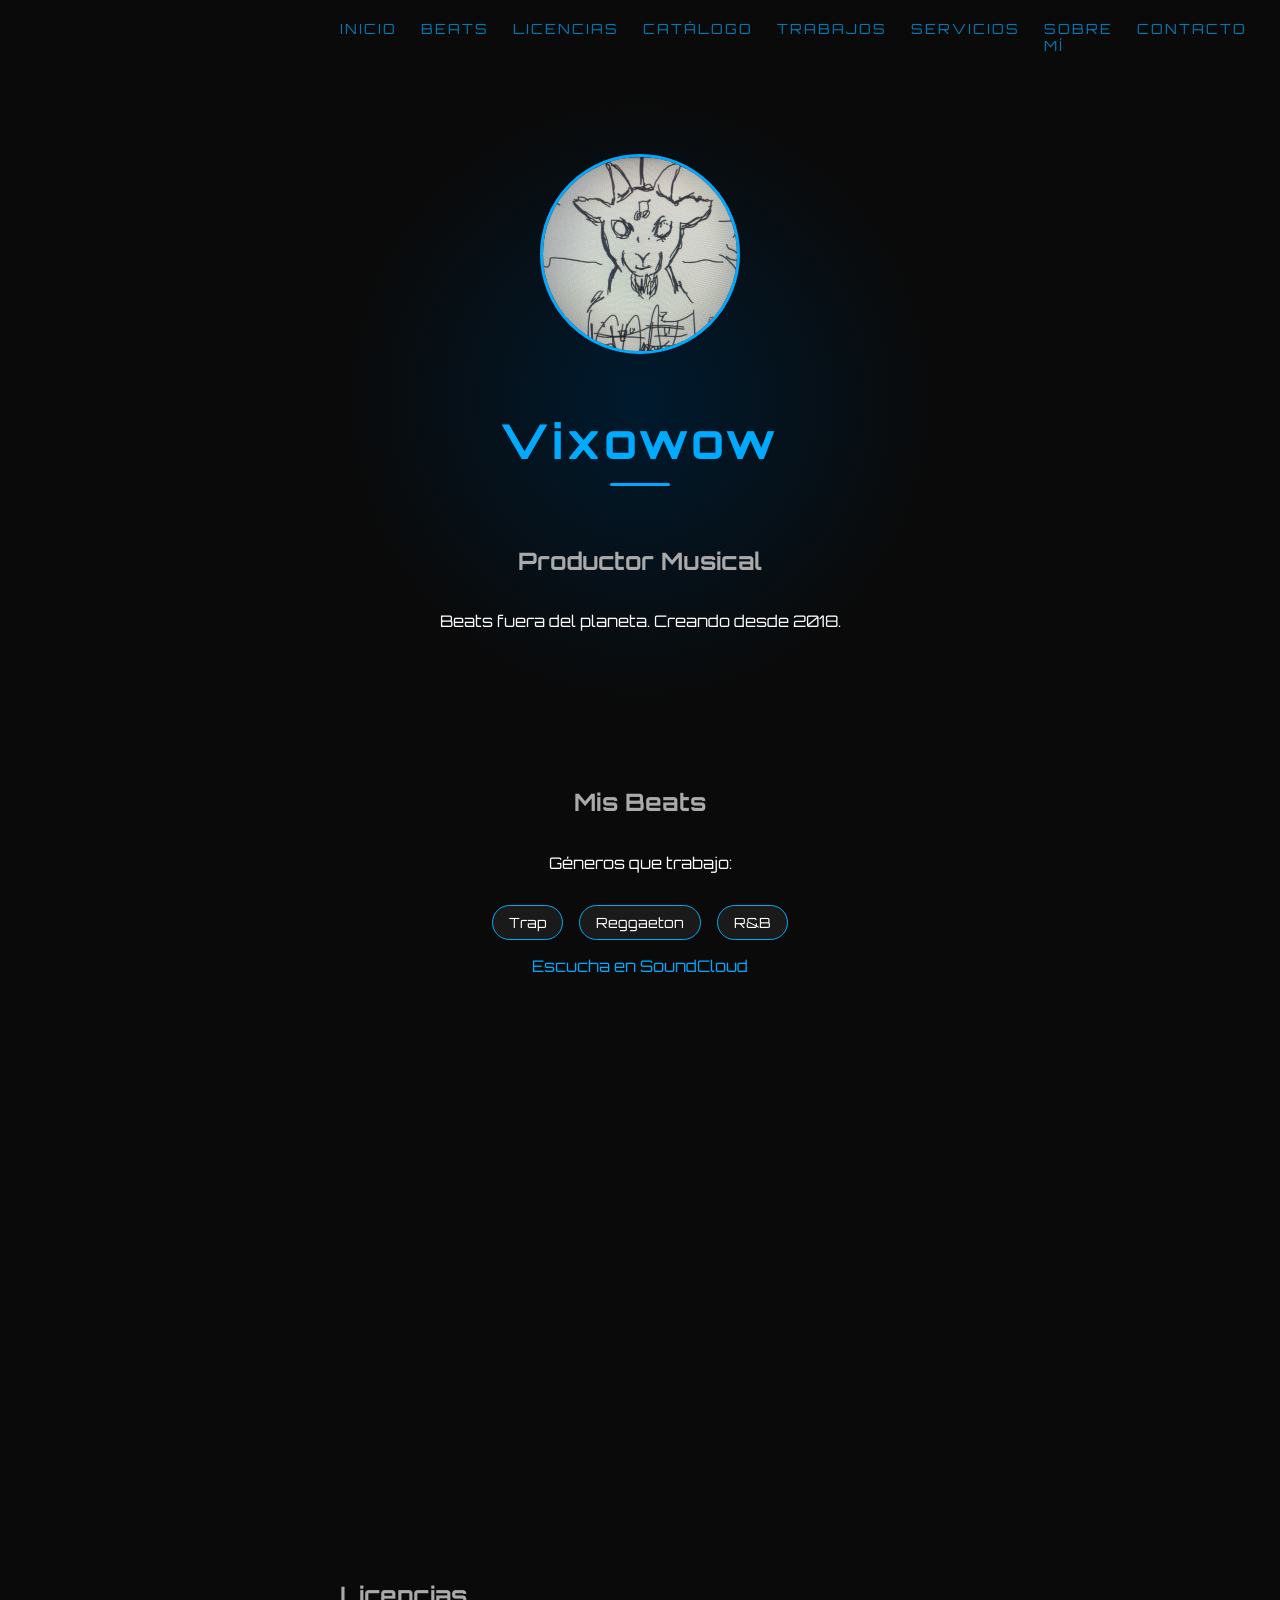
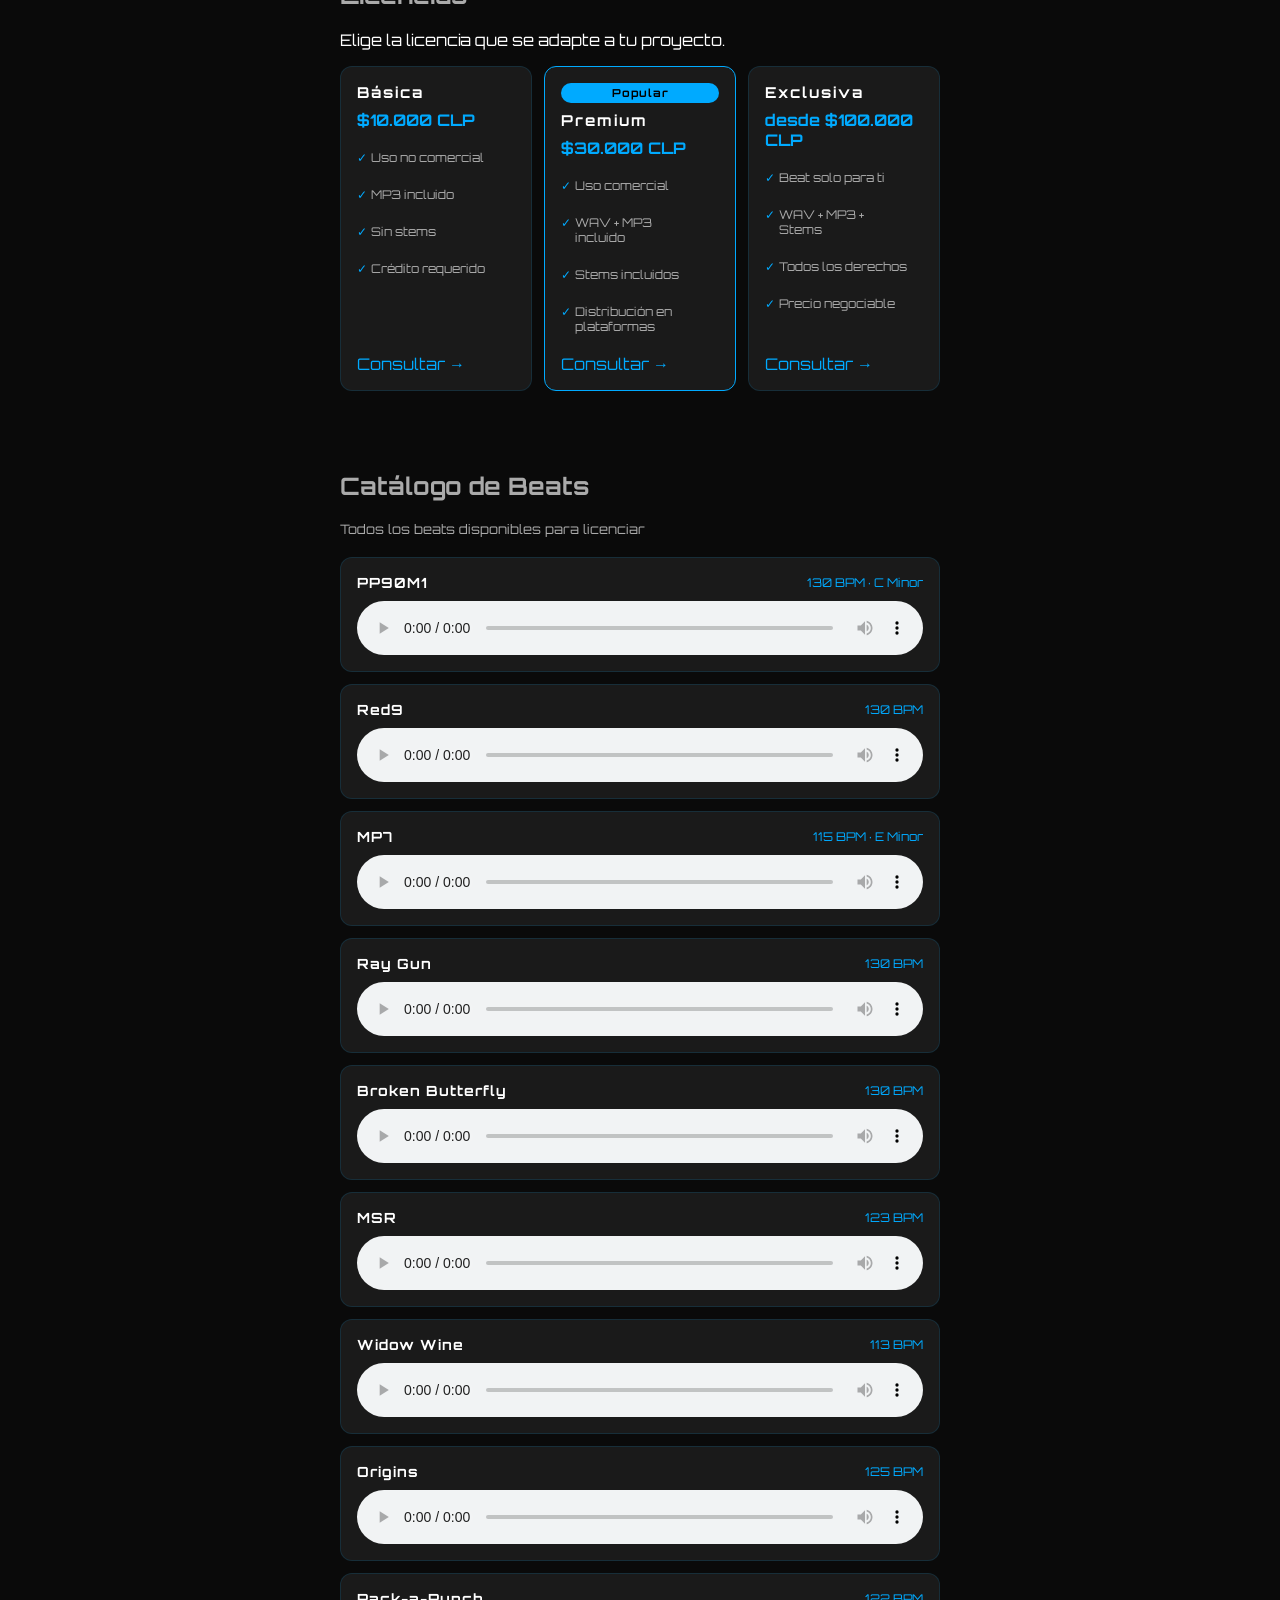
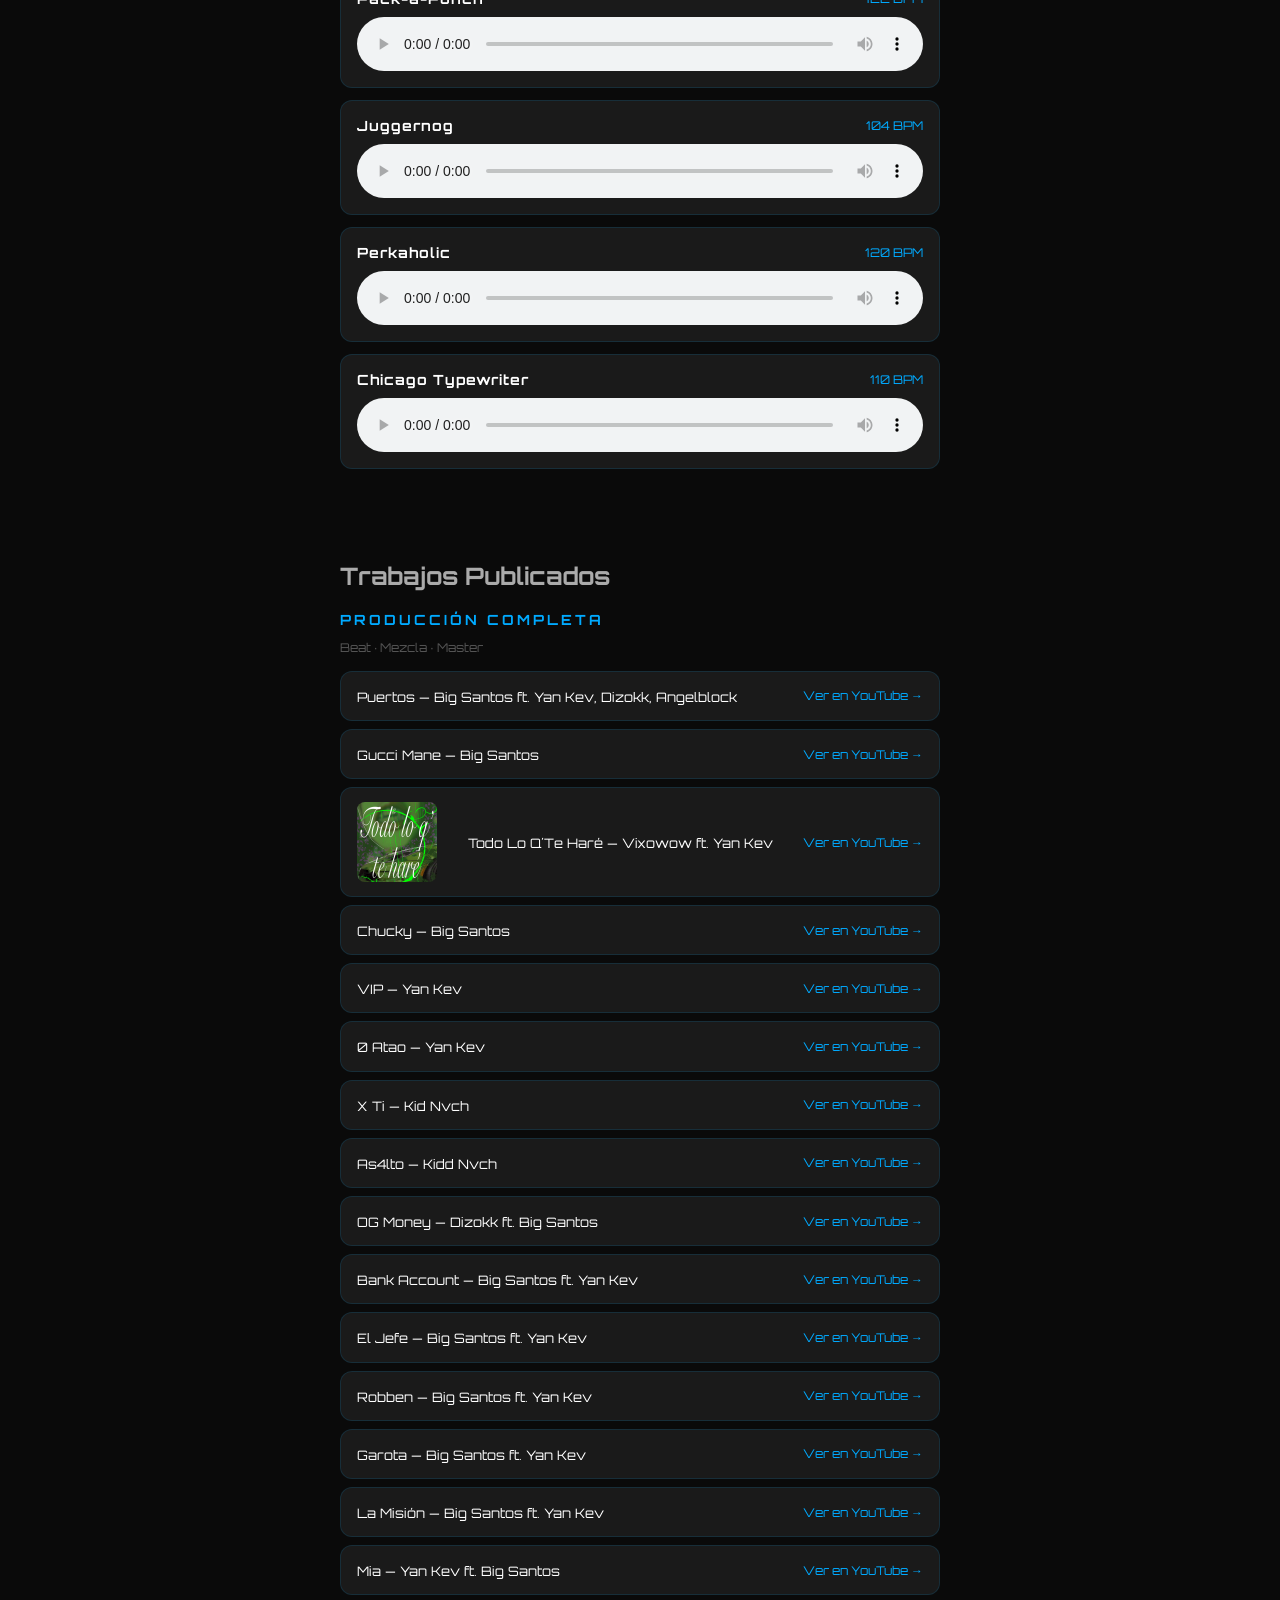
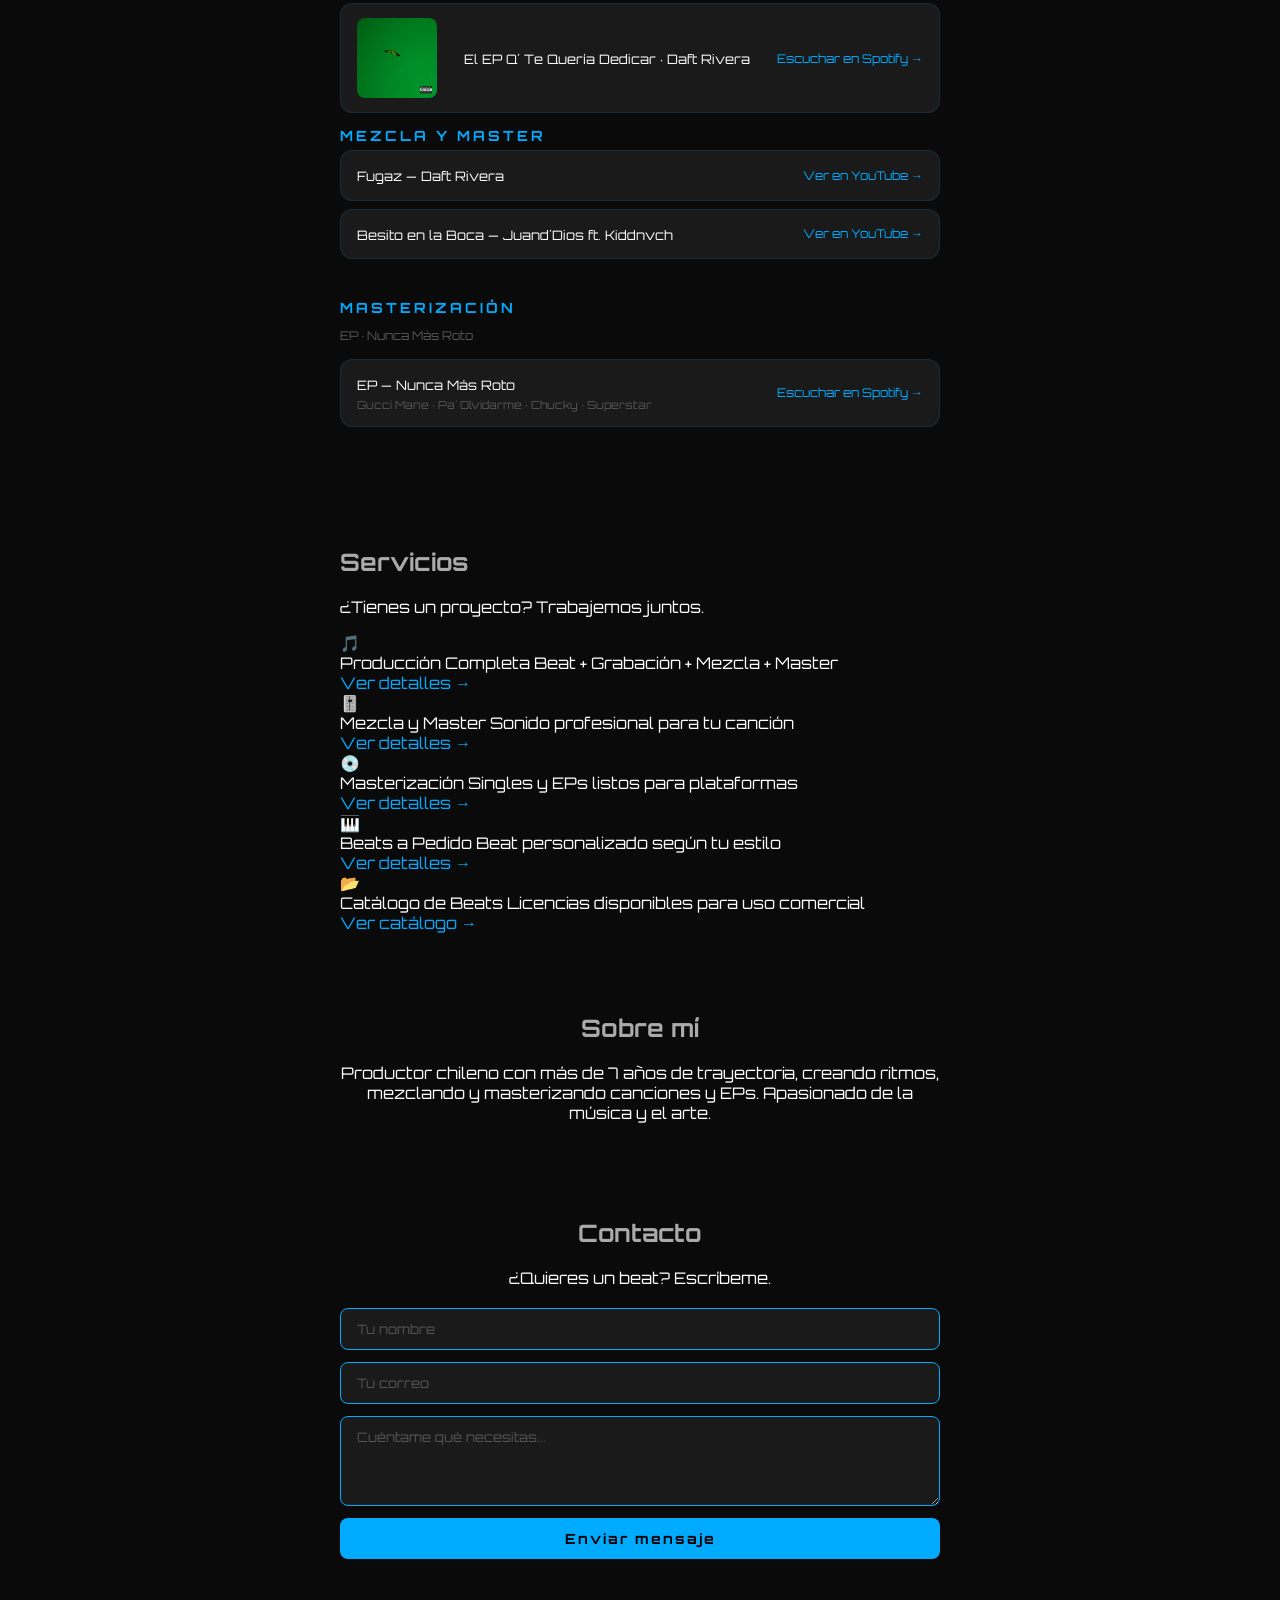
==== commit 342dee77: "seccion licencias y precios" ====
--- a/index.html
+++ b/index.html
@@ -12,6 +12,7 @@
 <nav>
   <a href="#inicio">Inicio</a>
   <a href="#beats">Beats</a>
+  <a href="#licencias">Licencias</a>
   <a href="#catalogo">Catálogo</a>
   <a href="#trabajos">Trabajos</a>
   <a href="#servicios">Servicios</a>
@@ -44,6 +45,51 @@
 </div>
 
 </section>
+<section id="licencias">
+  <h2>Licencias</h2>
+  <p class="servicios-desc">Elige la licencia que se adapte a tu proyecto.</p>
+
+  <div class="licencia-cards">
+
+    <div class="licencia-card">
+      <span class="licencia-nombre">Básica</span>
+      <span class="licencia-precio">$10.000 CLP</span>
+      <ul class="licencia-lista">
+        <li>Uso no comercial</li>
+        <li>MP3 incluido</li>
+        <li>Sin stems</li>
+        <li>Crédito requerido</li>
+      </ul>
+      <a href="#contacto" class="servicio-btn">Consultar →</a>
+    </div>
+
+    <div class="licencia-card licencia-destacada">
+      <span class="licencia-tag">Popular</span>
+      <span class="licencia-nombre">Premium</span>
+      <span class="licencia-precio">$30.000 CLP</span>
+      <ul class="licencia-lista">
+        <li>Uso comercial</li>
+        <li>WAV + MP3 incluido</li>
+        <li>Stems incluidos</li>
+        <li>Distribución en plataformas</li>
+      </ul>
+      <a href="#contacto" class="servicio-btn">Consultar →</a>
+    </div>
+
+    <div class="licencia-card">
+      <span class="licencia-nombre">Exclusiva</span>
+      <span class="licencia-precio">desde $100.000 CLP</span>
+      <ul class="licencia-lista">
+        <li>Beat solo para ti</li>
+        <li>WAV + MP3 + Stems</li>
+        <li>Todos los derechos</li>
+        <li>Precio negociable</li>
+      </ul>
+      <a href="#contacto" class="servicio-btn">Consultar →</a>
+    </div>
+
+  </div>
+</section>
 
 <section id="catalogo">
   <h2>Catálogo de Beats</h2>
--- a/style.css
+++ b/style.css
@@ -396,4 +396,93 @@
 .servicio-tiempo {
   font-size: 12px;
   color: #555555;
+}
+#licencias {
+  width: 100%;
+  max-width: 600px;
+  margin-bottom: 60px;
+}
+
+.licencia-cards {
+  display: flex;
+  gap: 12px;
+  margin-top: 16px;
+}
+
+.licencia-card {
+  flex: 1;
+  background-color: #1a1a1a;
+  border: 1px solid #00aaff22;
+  border-radius: 12px;
+  padding: 16px;
+  display: flex;
+  flex-direction: column;
+  gap: 8px;
+  transition: border-color 0.2s;
+}
+
+.licencia-card:hover {
+  border-color: #00aaff;
+}
+
+.licencia-destacada {
+  border-color: #00aaff;
+  position: relative;
+}
+
+.licencia-tag {
+  font-size: 11px;
+  background-color: #00aaff;
+  color: #000000;
+  padding: 3px 10px;
+  border-radius: 99px;
+  text-align: center;
+  font-weight: 700;
+  letter-spacing: 1px;
+}
+
+.licencia-nombre {
+  font-size: 15px;
+  font-weight: 700;
+  color: #ffffff;
+  letter-spacing: 2px;
+}
+
+.licencia-precio {
+  font-size: 16px;
+  color: #00aaff;
+  font-weight: 700;
+}
+
+.licencia-lista {
+  flex: 1;
+  list-style: none;
+  padding: 0;
+  display: flex;
+  flex-direction: column;
+  gap: 6px;
+  margin: 4px 0;
+}
+
+.licencia-lista li {
+  font-size: 12px;
+  color: #aaaaaa;
+  padding-left: 14px;
+  position: relative;
+  background: none;
+  border: none;
+  border-radius: 0;
+}
+
+.licencia-lista li::before {
+  content: '✓';
+  position: absolute;
+  left: 0;
+  color: #00aaff;
+}
+
+@media (max-width: 600px) {
+  .licencia-cards {
+    flex-direction: column;
+  }
 }
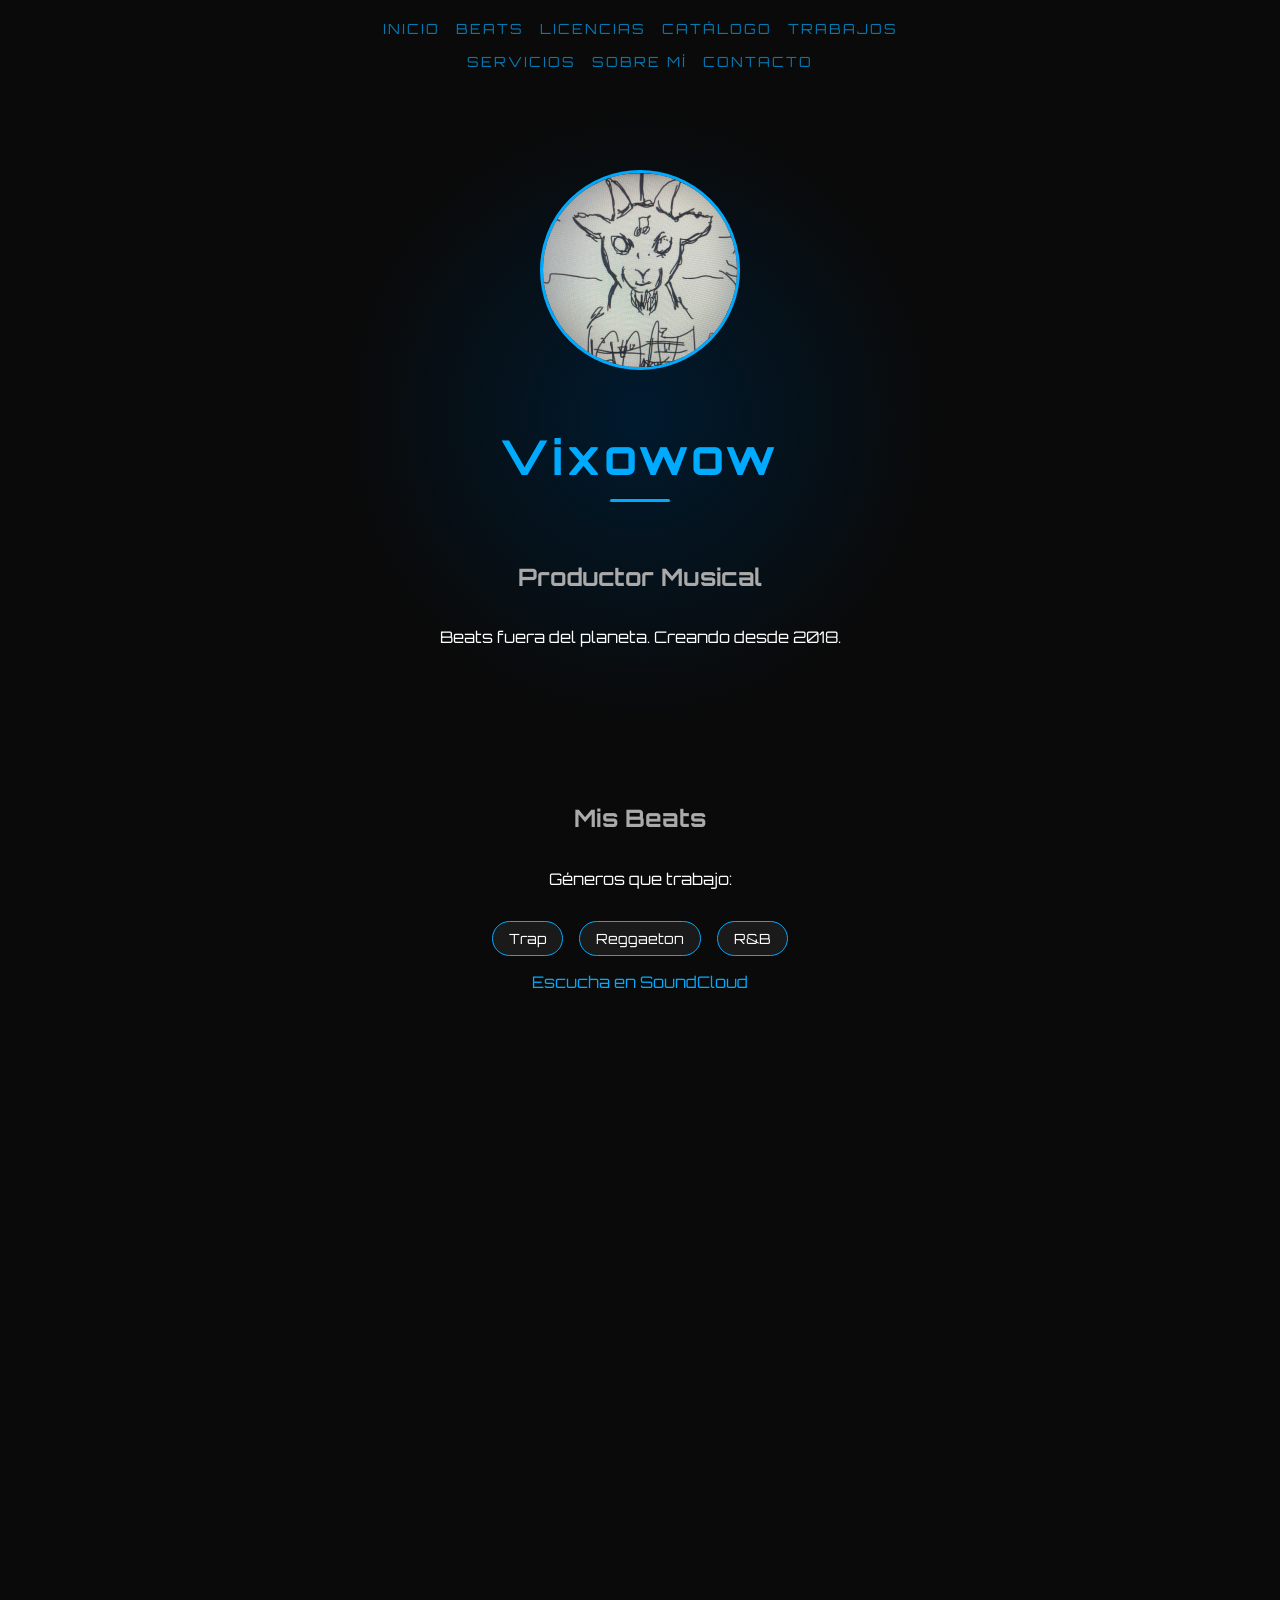
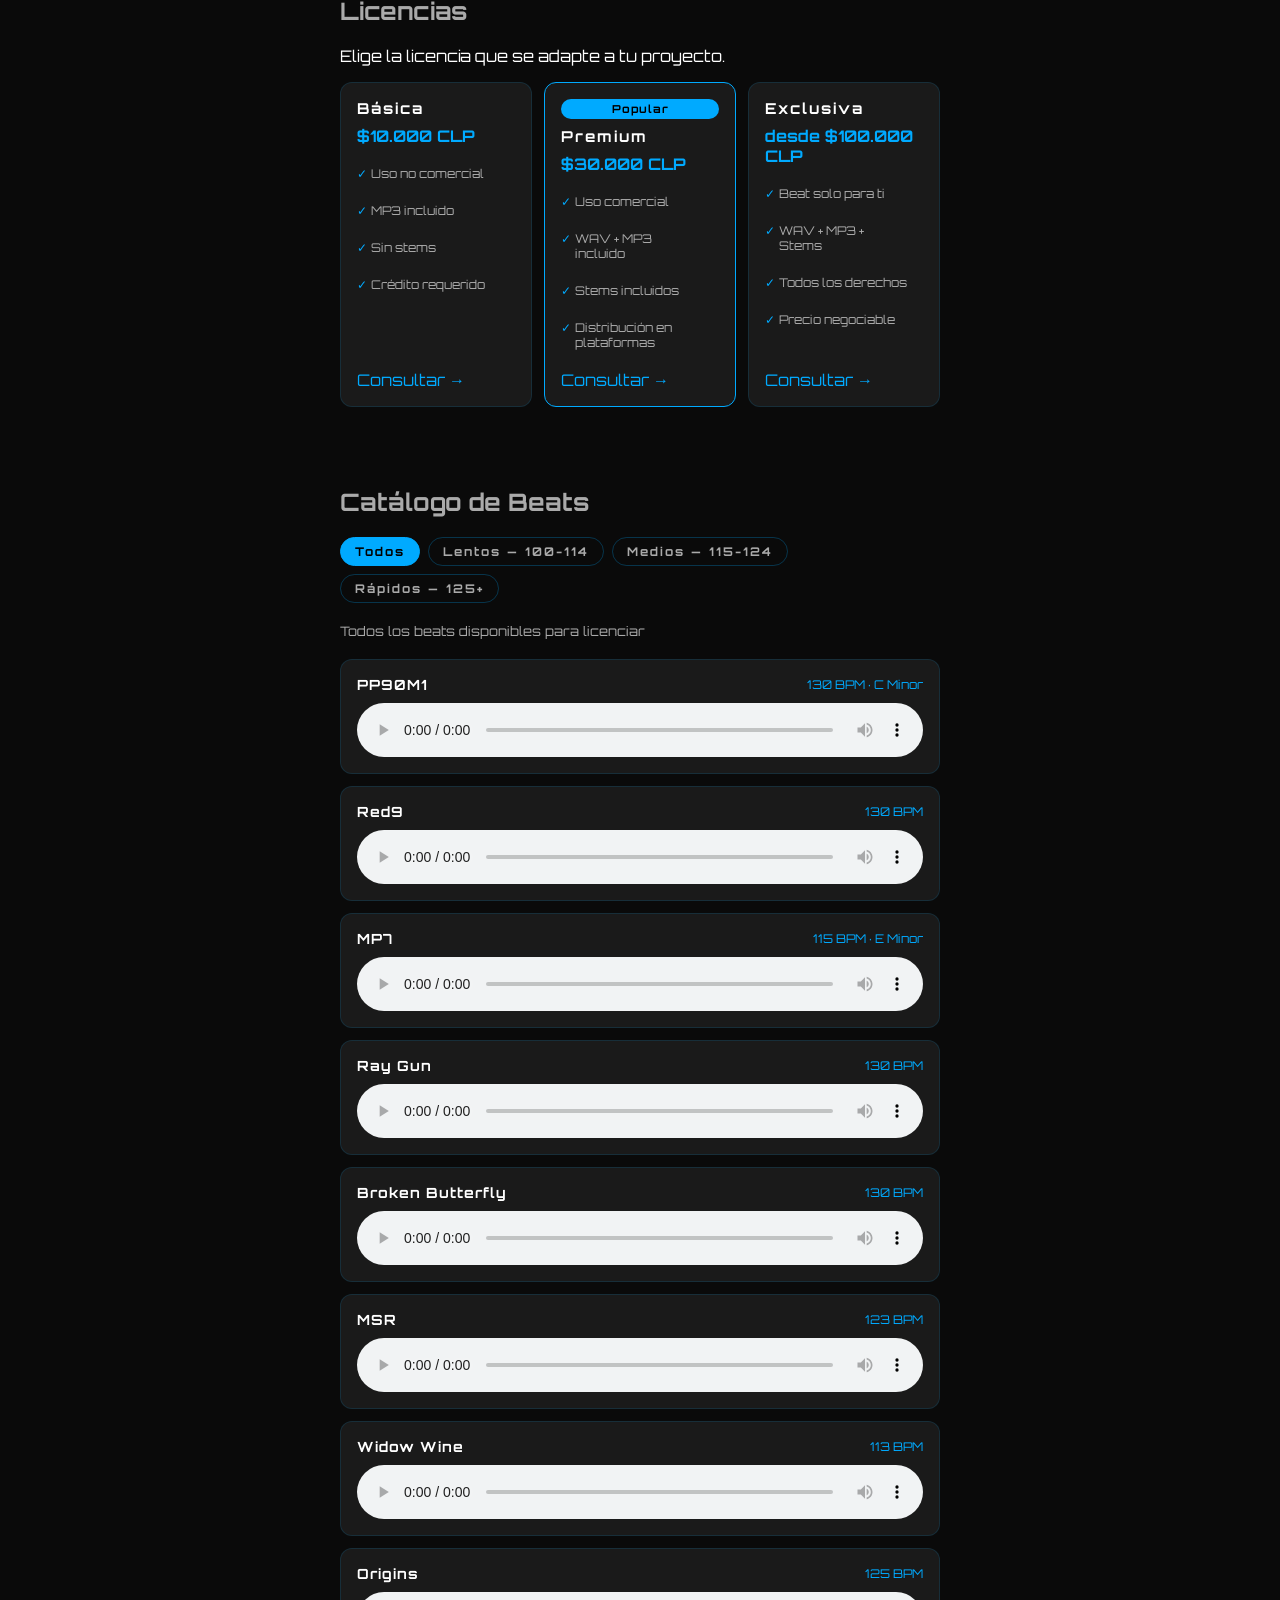
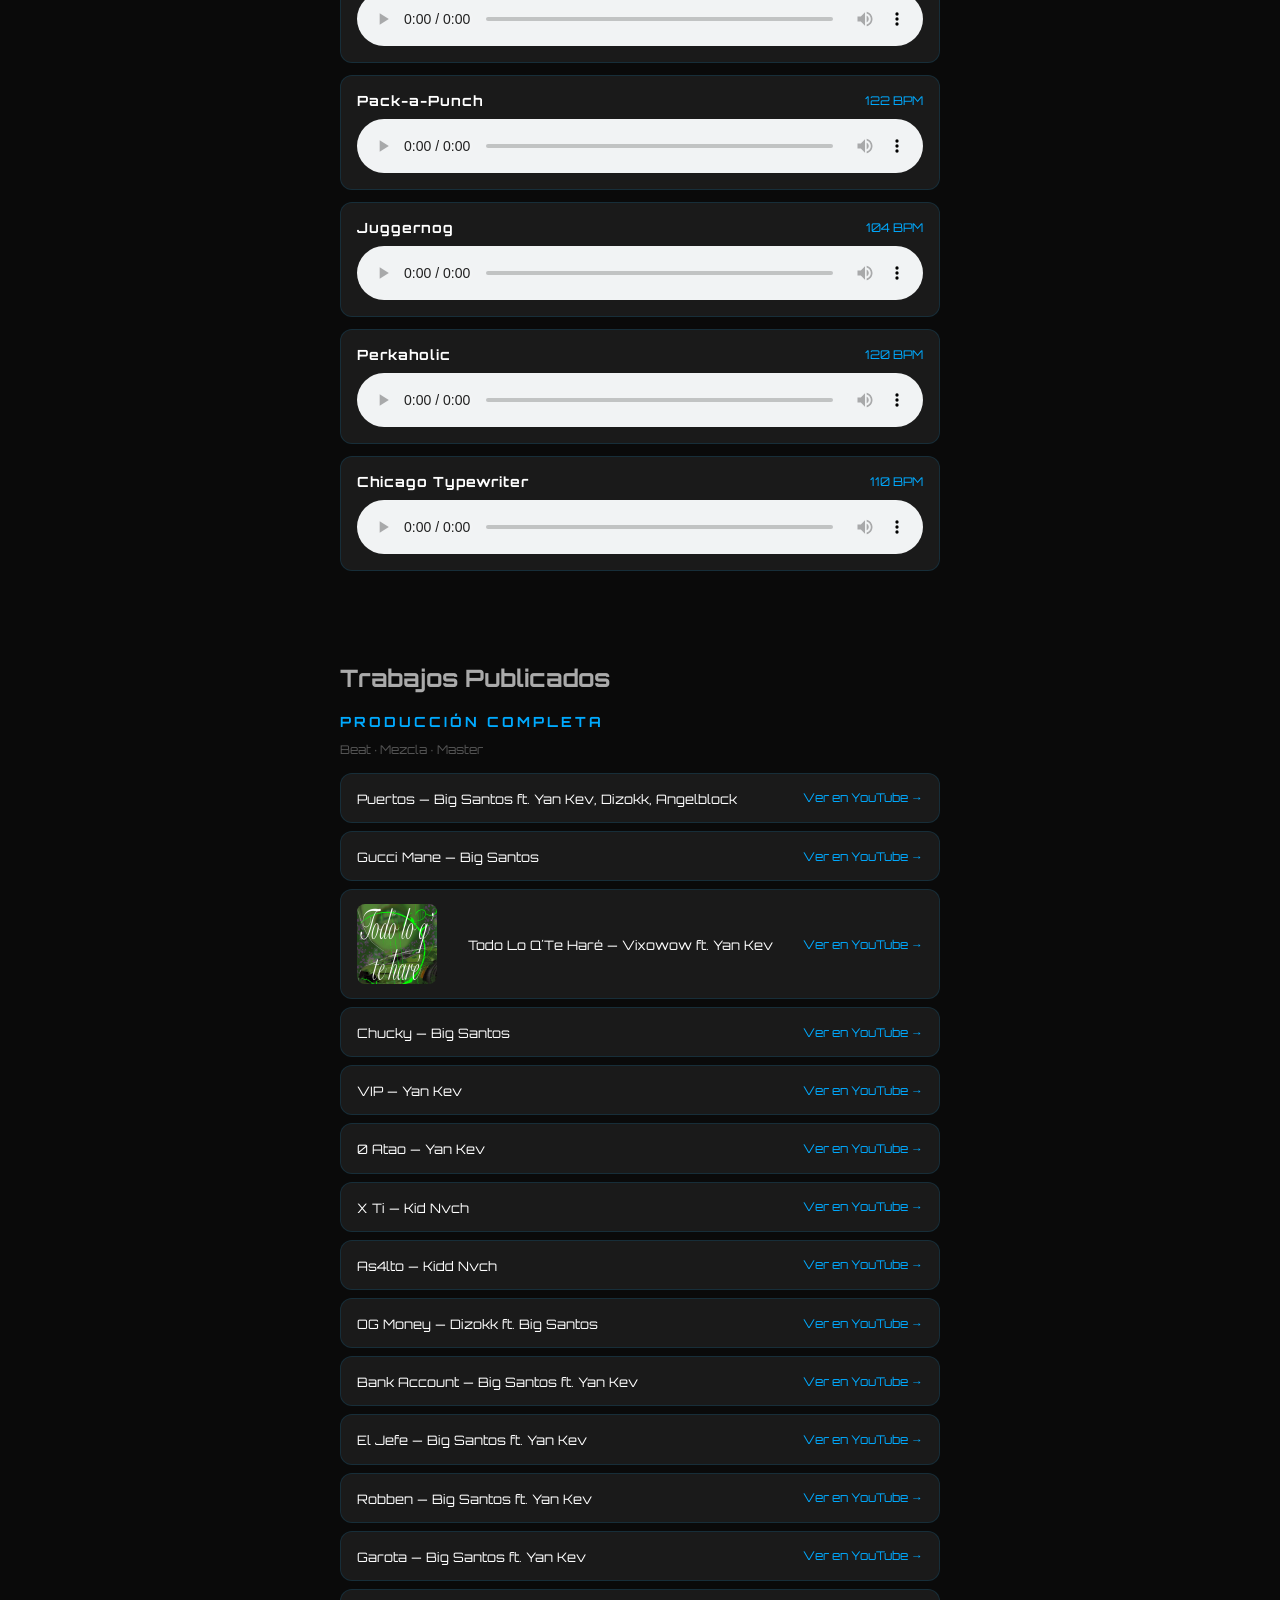
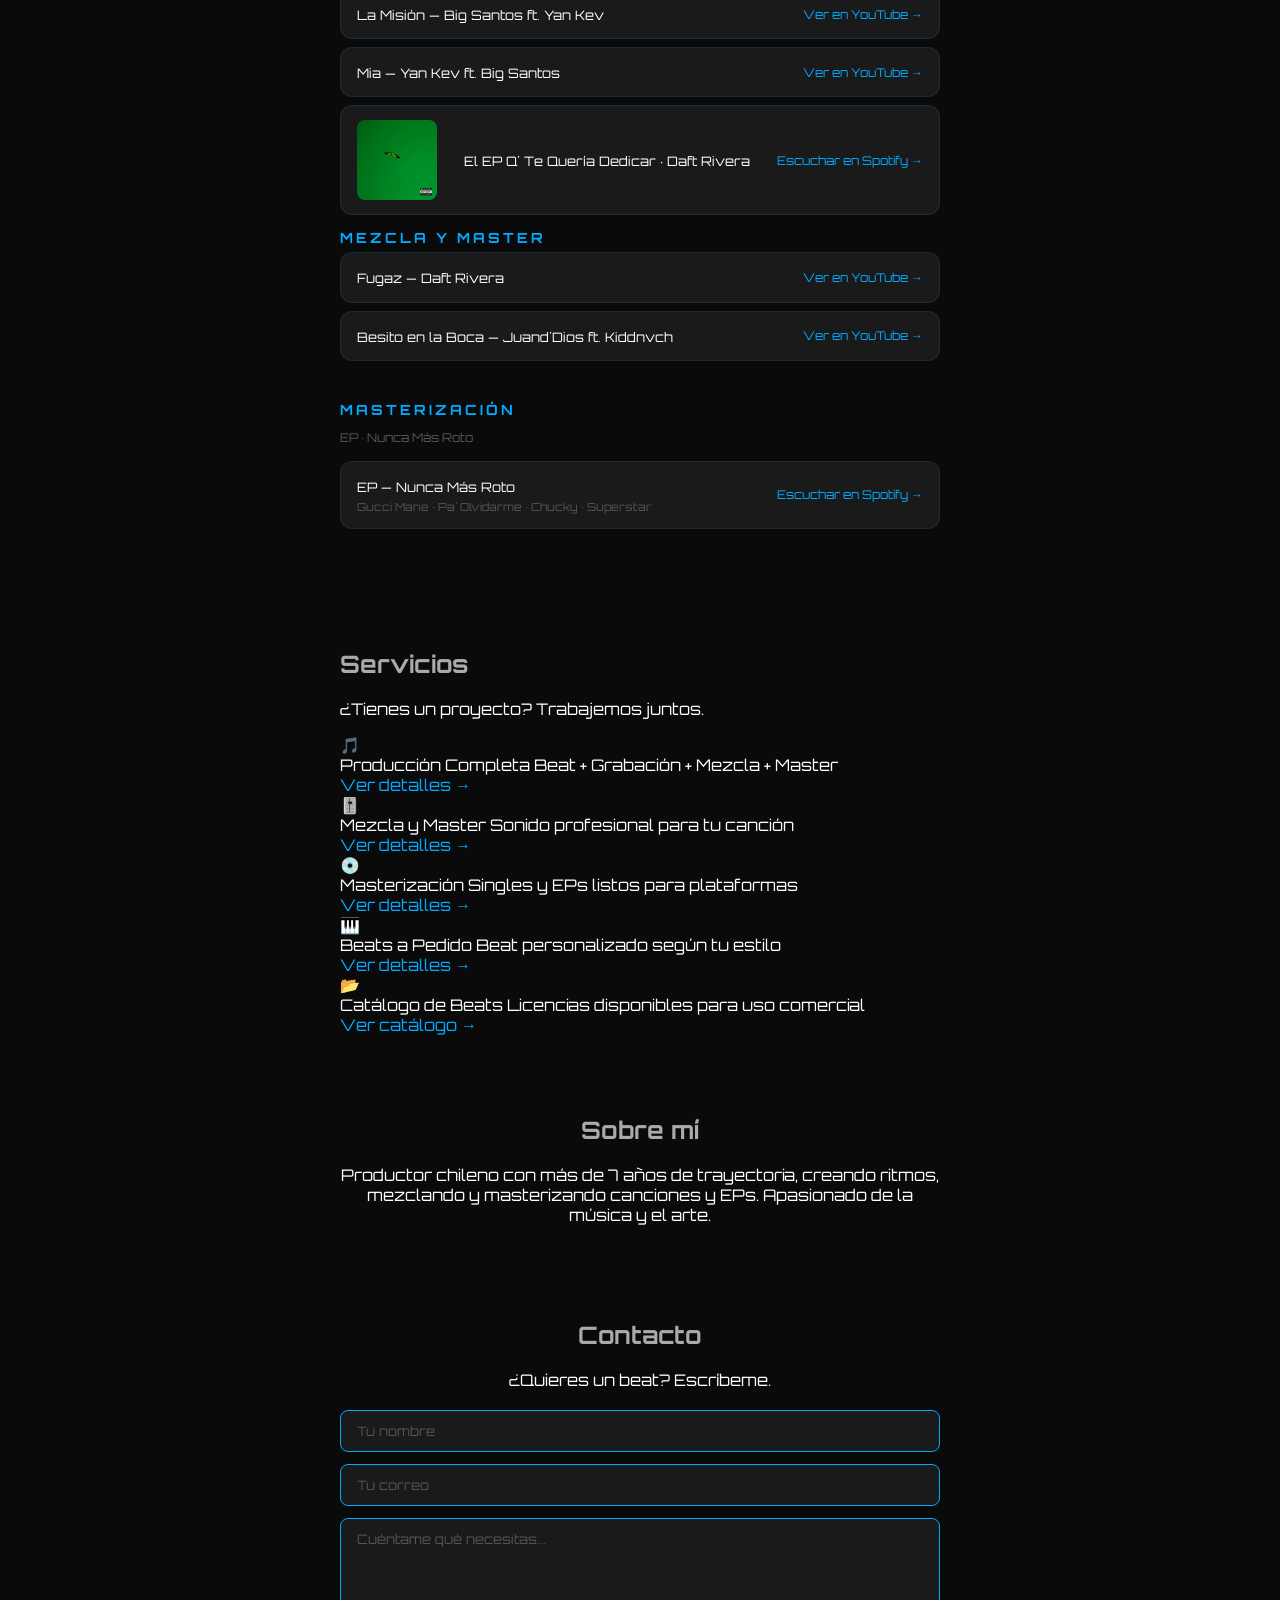
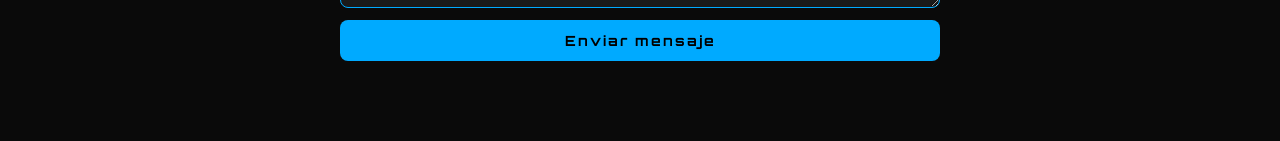
==== commit 46bf2638: "filtro de beats por bpm" ====
--- a/index.html
+++ b/index.html
@@ -93,9 +93,15 @@
 
 <section id="catalogo">
   <h2>Catálogo de Beats</h2>
+  <div class="filtros">
+  <button class="filtro-btn active" onclick="filtrar('todos')">Todos</button>
+  <button class="filtro-btn" onclick="filtrar('lento')">Lentos — 100-114</button>
+  <button class="filtro-btn" onclick="filtrar('medio')">Medios — 115-124</button>
+  <button class="filtro-btn" onclick="filtrar('rapido')">Rápidos — 125+</button>
+</div>
   <p>Todos los beats disponibles para licenciar</p>
 
-  <div class="beat-card">
+  <div class="beat-card" data-bpm="130">
     <div class="beat-info">
       <span class="beat-nombre">PP90M1</span>
       <span class="beat-detalle">130 BPM · C Minor</span>
@@ -105,7 +111,7 @@
     </audio>
   </div>
 
-  <div class="beat-card">
+  <div class="beat-card" data-bpm="130">
     <div class="beat-info">
       <span class="beat-nombre">Red9</span>
       <span class="beat-detalle">130 BPM</span>
@@ -115,7 +121,7 @@
     </audio>
   </div>
 
-  <div class="beat-card">
+  <div class="beat-card" data-bpm="115">
     <div class="beat-info">
       <span class="beat-nombre">MP7</span>
       <span class="beat-detalle">115 BPM · E Minor</span>
@@ -125,7 +131,7 @@
     </audio>
   </div>
 
-  <div class="beat-card">
+  <div class="beat-card" data-bpm="130">
     <div class="beat-info">
       <span class="beat-nombre">Ray Gun</span>
       <span class="beat-detalle">130 BPM</span>
@@ -135,7 +141,7 @@
     </audio>
   </div>
 
-  <div class="beat-card">
+  <div class="beat-card" data-bpm="130">
     <div class="beat-info">
       <span class="beat-nombre">Broken Butterfly</span>
       <span class="beat-detalle">130 BPM</span>
@@ -145,7 +151,7 @@
     </audio>
   </div>
 
-  <div class="beat-card">
+  <div class="beat-card" data-bpm="123">
     <div class="beat-info">
       <span class="beat-nombre">MSR</span>
       <span class="beat-detalle">123 BPM</span>
@@ -155,7 +161,7 @@
     </audio>
   </div>
 
-  <div class="beat-card">
+  <div class="beat-card" data-bpm="113">
     <div class="beat-info">
       <span class="beat-nombre">Widow Wine</span>
       <span class="beat-detalle">113 BPM</span>
@@ -165,7 +171,7 @@
     </audio>
   </div>
 
-  <div class="beat-card">
+  <div class="beat-card" data-bpm="125">
     <div class="beat-info">
       <span class="beat-nombre">Origins</span>
       <span class="beat-detalle">125 BPM</span>
@@ -175,7 +181,7 @@
     </audio>
   </div>
 
-  <div class="beat-card">
+  <div class="beat-card" data-bpm="122">
     <div class="beat-info">
       <span class="beat-nombre">Pack-a-Punch</span>
       <span class="beat-detalle">122 BPM</span>
@@ -185,7 +191,7 @@
     </audio>
   </div>
 
-  <div class="beat-card">
+  <div class="beat-card" data-bpm="104">
     <div class="beat-info">
       <span class="beat-nombre">Juggernog</span>
       <span class="beat-detalle">104 BPM</span>
@@ -195,7 +201,7 @@
     </audio>
   </div>
 
-  <div class="beat-card">
+  <div class="beat-card" data-bpm="120">
     <div class="beat-info">
       <span class="beat-nombre">Perkaholic</span>
       <span class="beat-detalle">120 BPM</span>
@@ -205,7 +211,7 @@
     </audio>
   </div>
 
-  <div class="beat-card">
+  <div class="beat-card" data-bpm="110">
     <div class="beat-info">
       <span class="beat-nombre">Chicago Typewriter</span>
       <span class="beat-detalle">110 BPM</span>
@@ -435,6 +441,6 @@
     <button type="submit">Enviar mensaje</button>
   </form>
 </section>
-
+  <script src="script.js"></script>
 </body>
 </html>
--- a/style.css
+++ b/style.css
@@ -17,10 +17,11 @@
   width: 100%;
   max-width: 600px;
   display: flex;
-  gap: 24px;
+  flex-wrap: wrap;
+  justify-content: center;
+  gap: 16px;
   margin-bottom: 40px;
 }
-
 nav a {
   font-size: 14px;
   letter-spacing: 2px;
@@ -485,4 +486,33 @@
   .licencia-cards {
     flex-direction: column;
   }
+}
+.filtros {
+  display: flex;
+  gap: 8px;
+  flex-wrap: wrap;
+  margin-bottom: 20px;
+}
+
+.filtro-btn {
+  font-size: 12px;
+  padding: 6px 14px;
+  border-radius: 99px;
+  border: 1px solid #00aaff44;
+  background: none;
+  color: #aaaaaa;
+  cursor: pointer;
+  font-family: 'Orbitron', sans-serif;
+  transition: all 0.2s;
+}
+
+.filtro-btn:hover {
+  border-color: #00aaff;
+  color: #ffffff;
+}
+
+.filtro-btn.active {
+  background-color: #00aaff;
+  color: #000000;
+  border-color: #00aaff;
 }
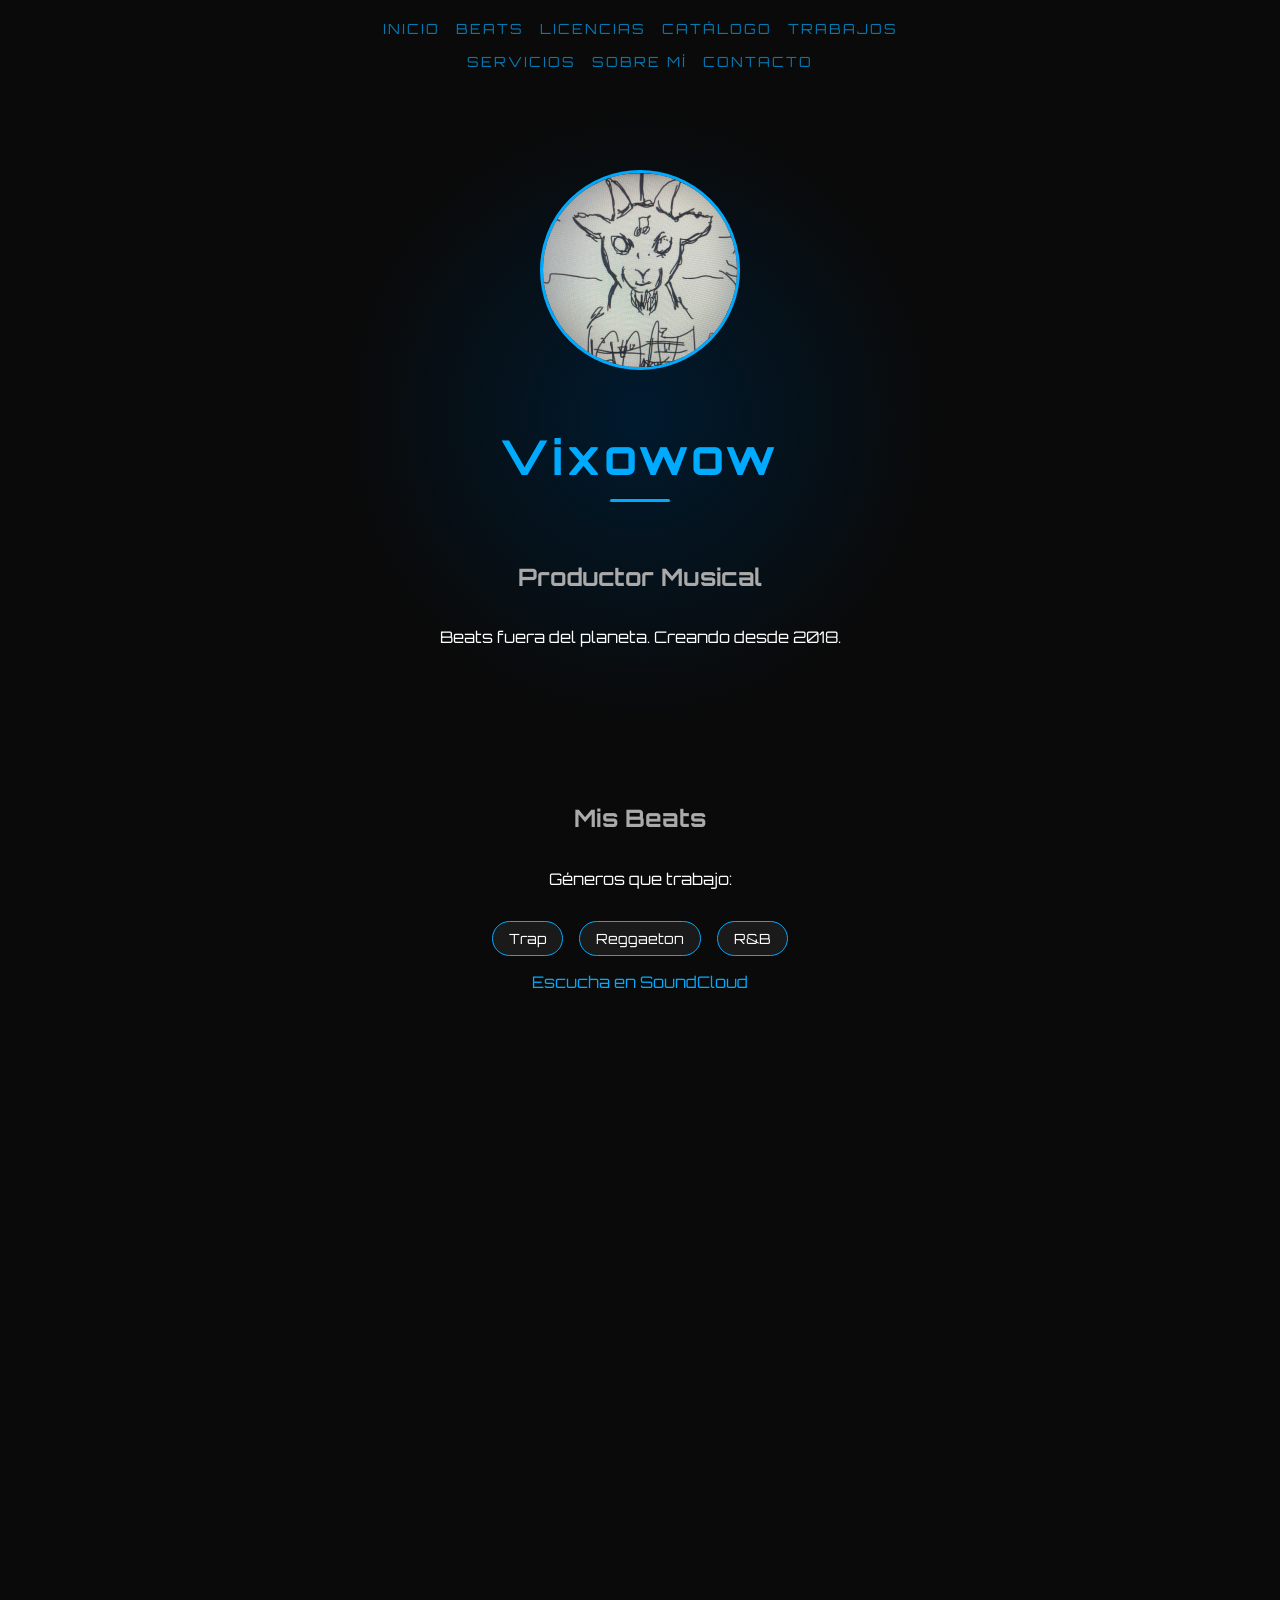
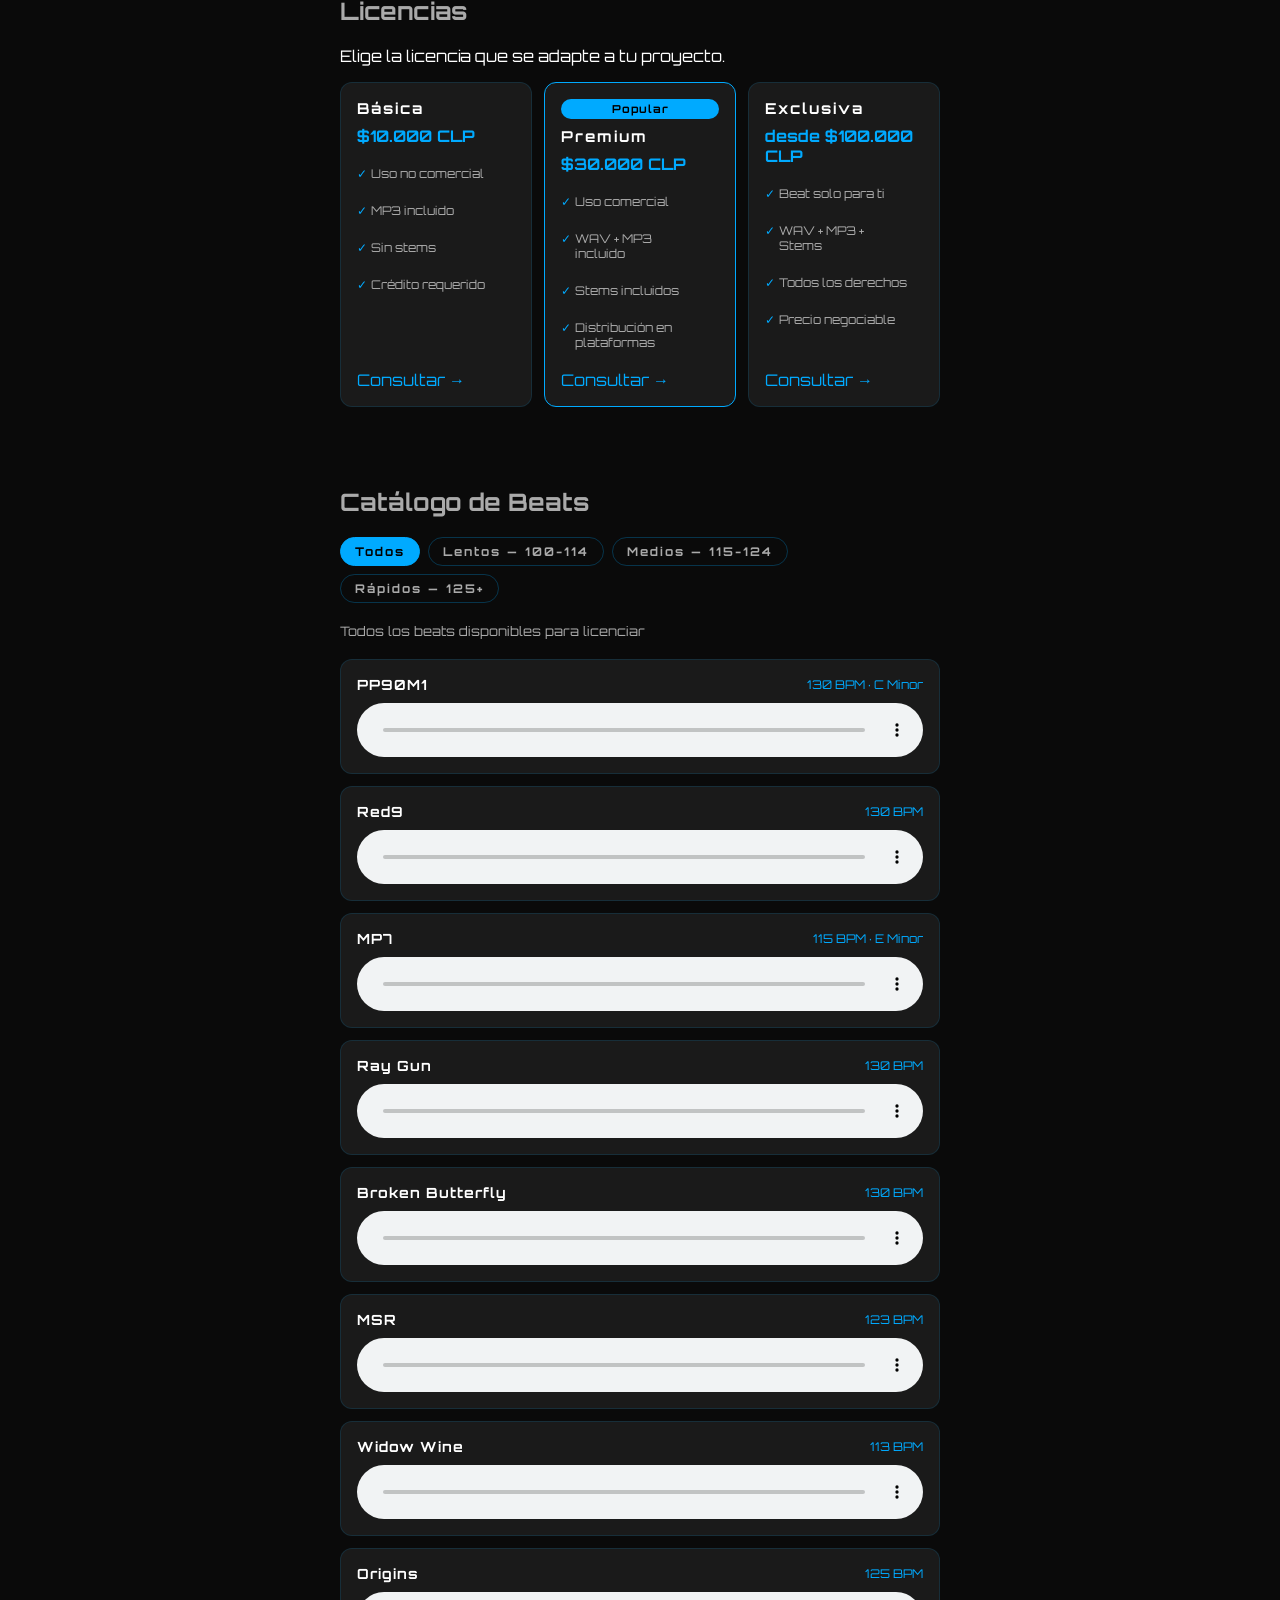
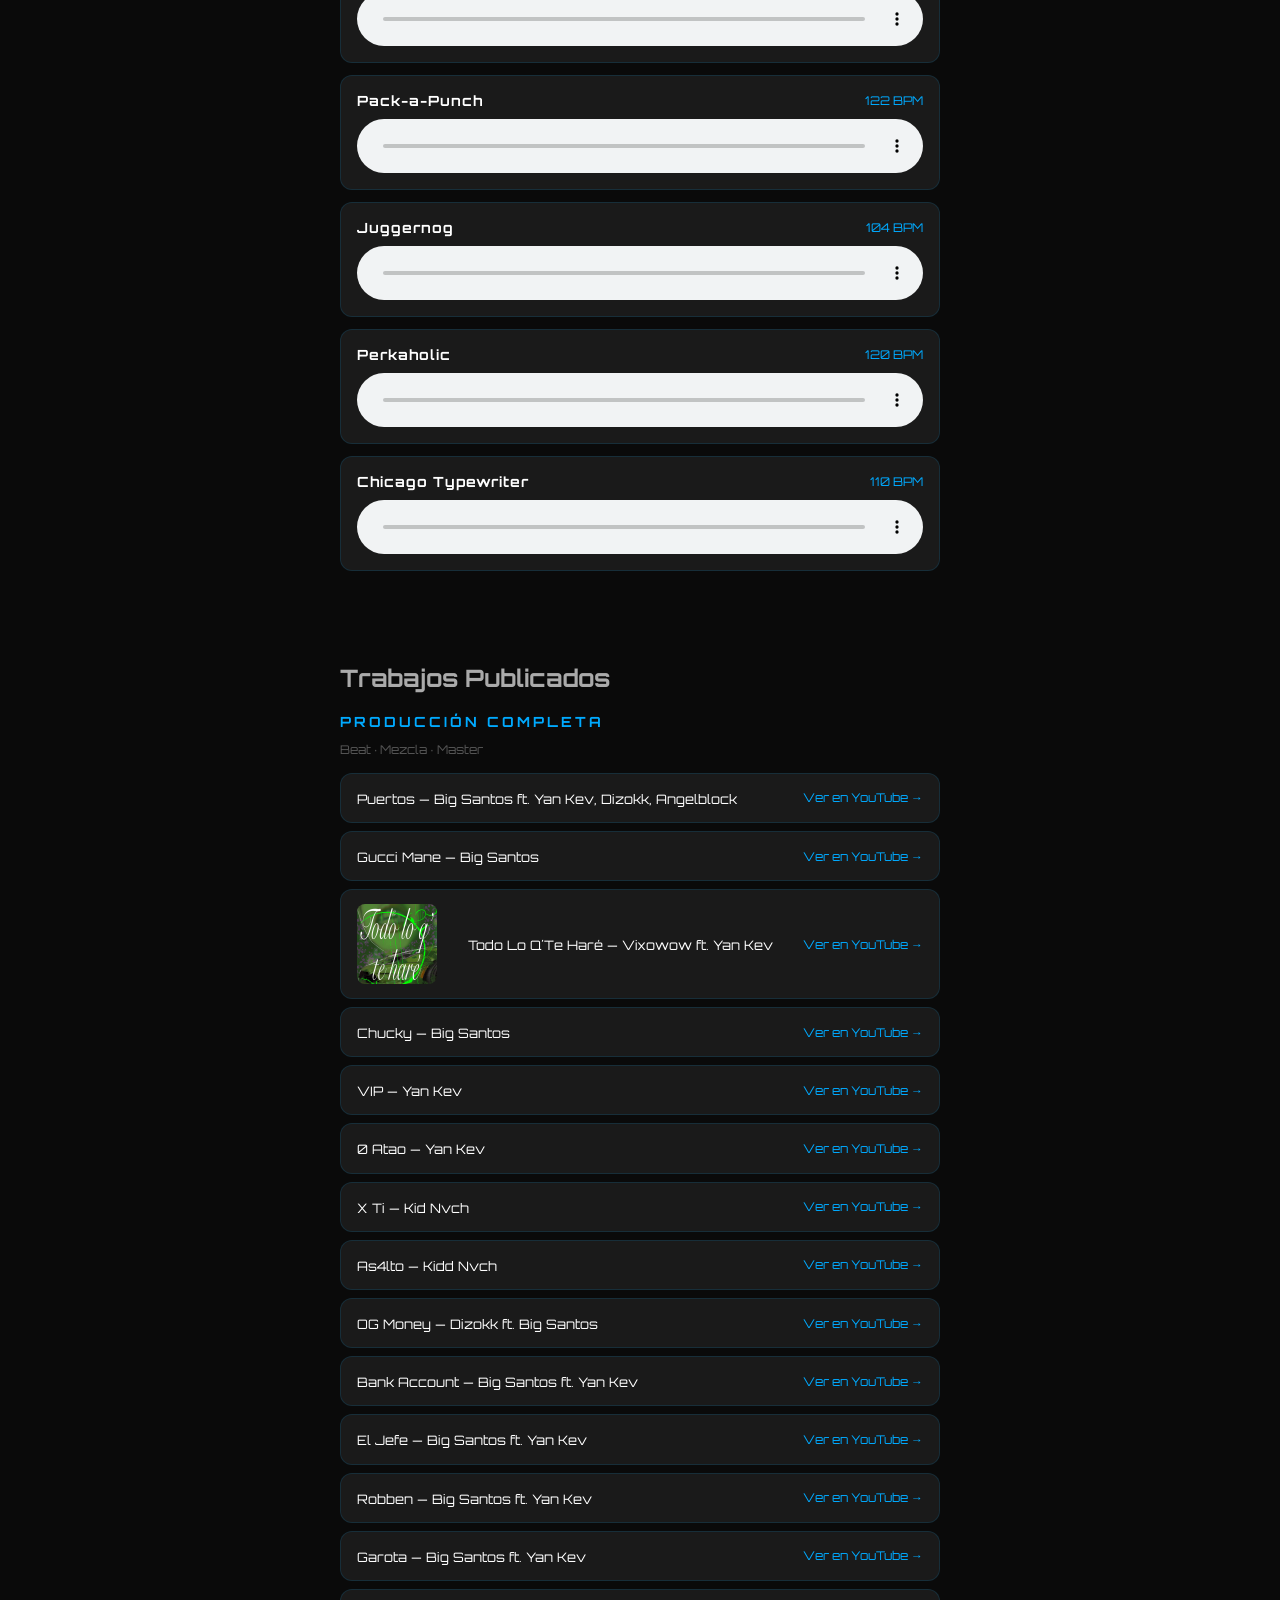
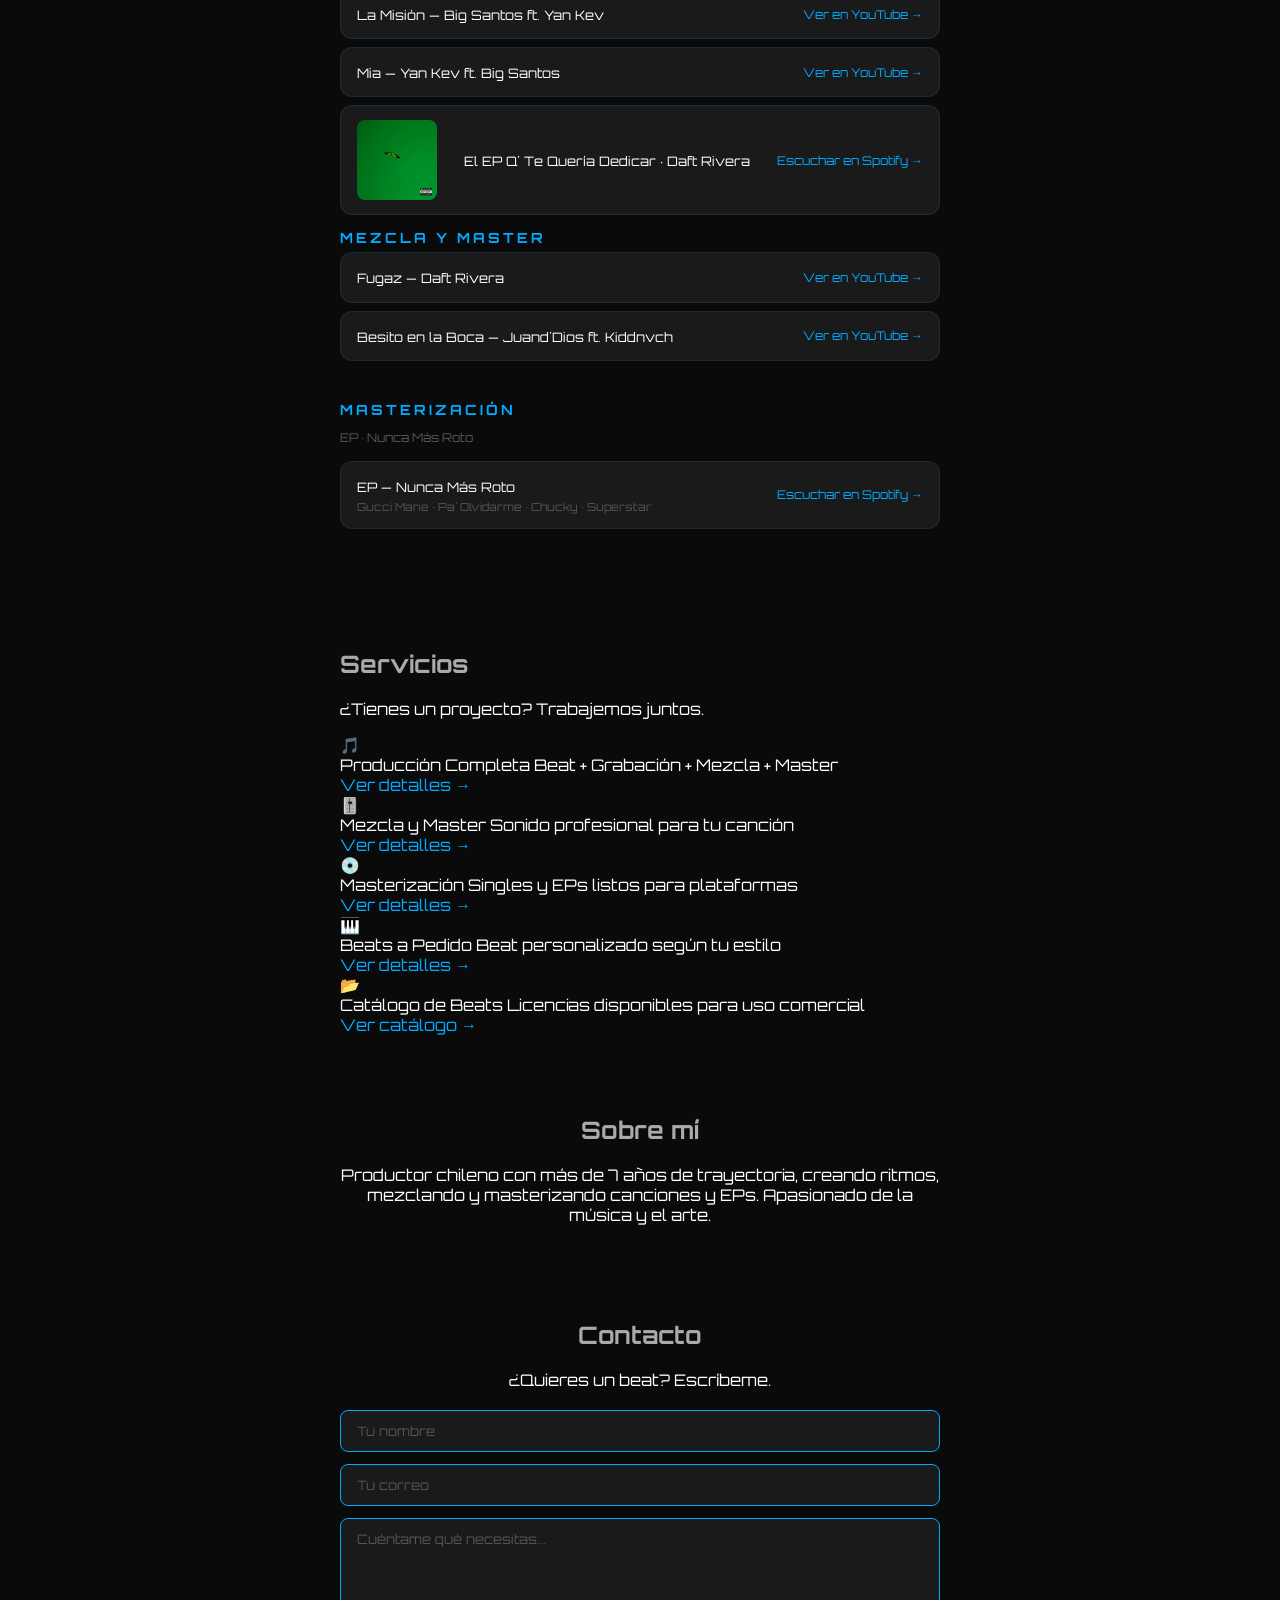
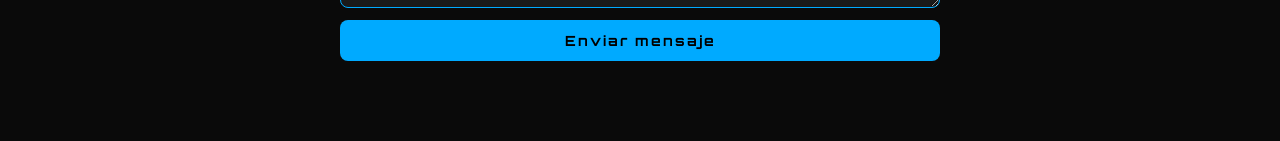
==== commit 776ae14a: "SEO meta tags" ====
--- a/index.html
+++ b/index.html
@@ -2,10 +2,27 @@
 <html lang="es">
 <head>
   <meta charset="UTF-8">
-  <title>Vixowow | Productor Musical</title>
+  <meta name="viewport" content="width=device-width, initial-scale=1.0">
+  <title>Vixowow | Productor Musical Chile — Beats, Mezcla y Master</title>
+  <meta name="description" content="Productor musical chileno con más de 7 años de trayectoria. Beats de trap, reggaeton y R&B. Servicios de mezcla, master y producción completa.">
+  <meta name="keywords" content="productor musical chile, beats chile, trap chile, reggaeton chile, mezcla y master, comprar beats, productor santiago">
+  <meta name="author" content="Vixowow">
+
+  <!-- Open Graph para redes sociales -->
+  <meta property="og:title" content="Vixowow | Productor Musical Chile">
+  <meta property="og:description" content="Beats de trap, reggaeton y R&B. Mezcla, master y producción completa.">
+  <meta property="og:image" content="moon.jpg">
+  <meta property="og:url" content="https://vixowownmr-wq.github.io/vixowow-portfolio/">
+  <meta property="og:type" content="website">
+
+  <!-- Twitter Card -->
+  <meta name="twitter:card" content="summary_large_image">
+  <meta name="twitter:title" content="Vixowow | Productor Musical Chile">
+  <meta name="twitter:description" content="Beats de trap, reggaeton y R&B. Mezcla, master y producción completa.">
+  <meta name="twitter:image" content="moon.jpg">
+
   <link rel="stylesheet" href="style.css">
   <link href="https://fonts.googleapis.com/css2?family=Orbitron:wght@400;700&display=swap" rel="stylesheet">
-  <meta name="viewport" content="width=device-width, initial-scale=1.0">
 </head>
 <body>
 
